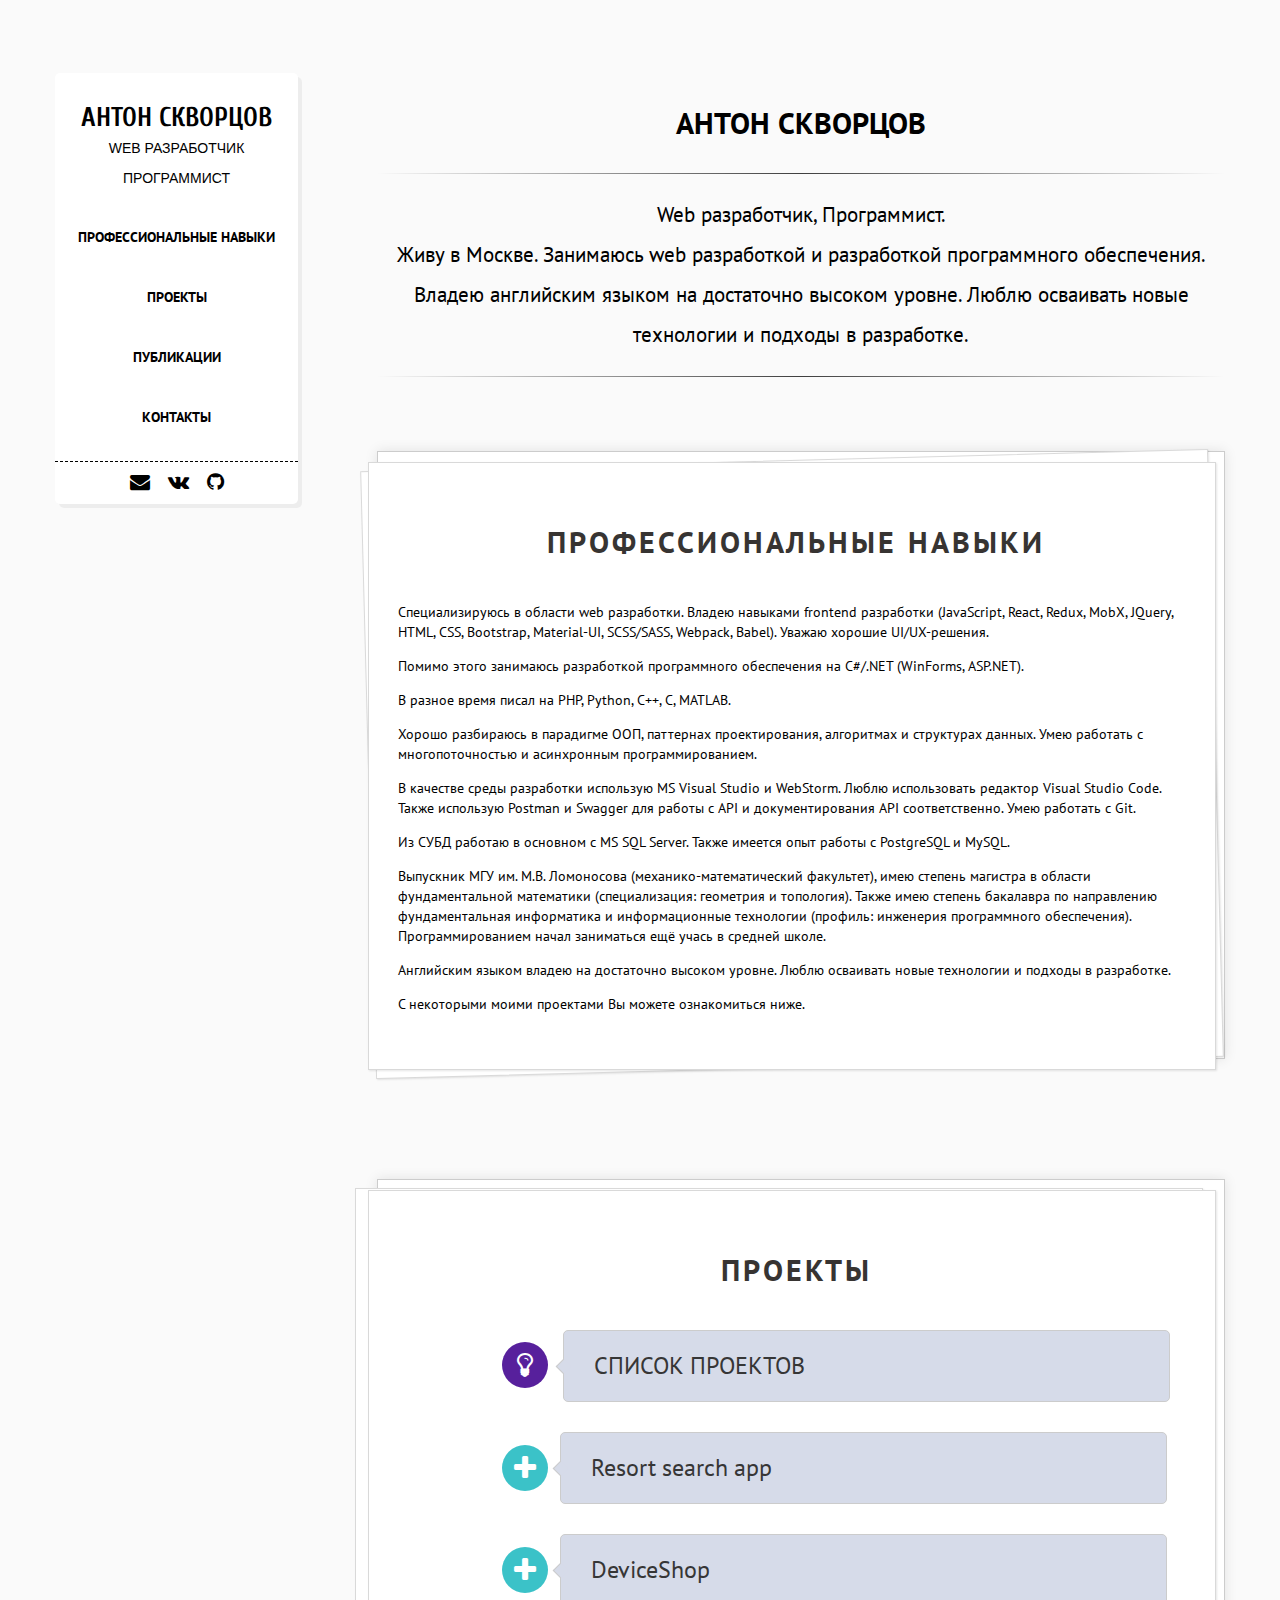
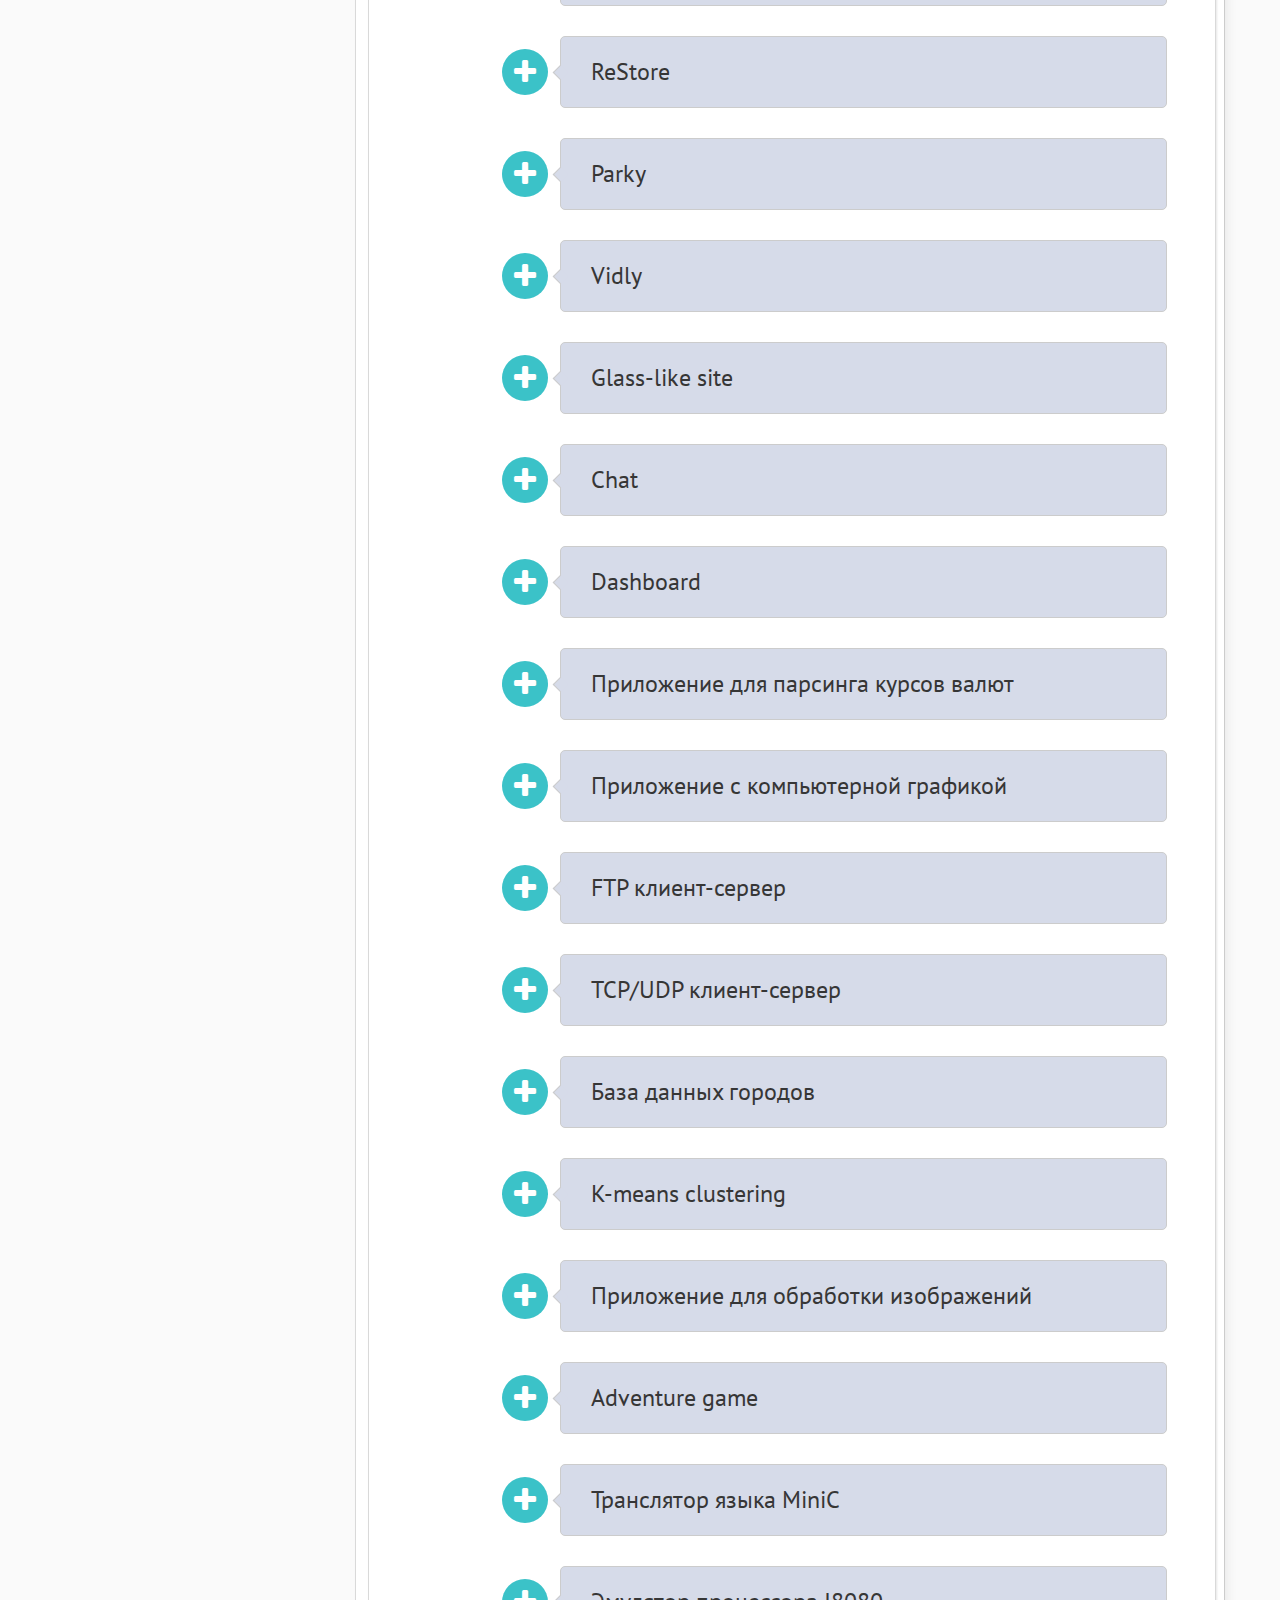
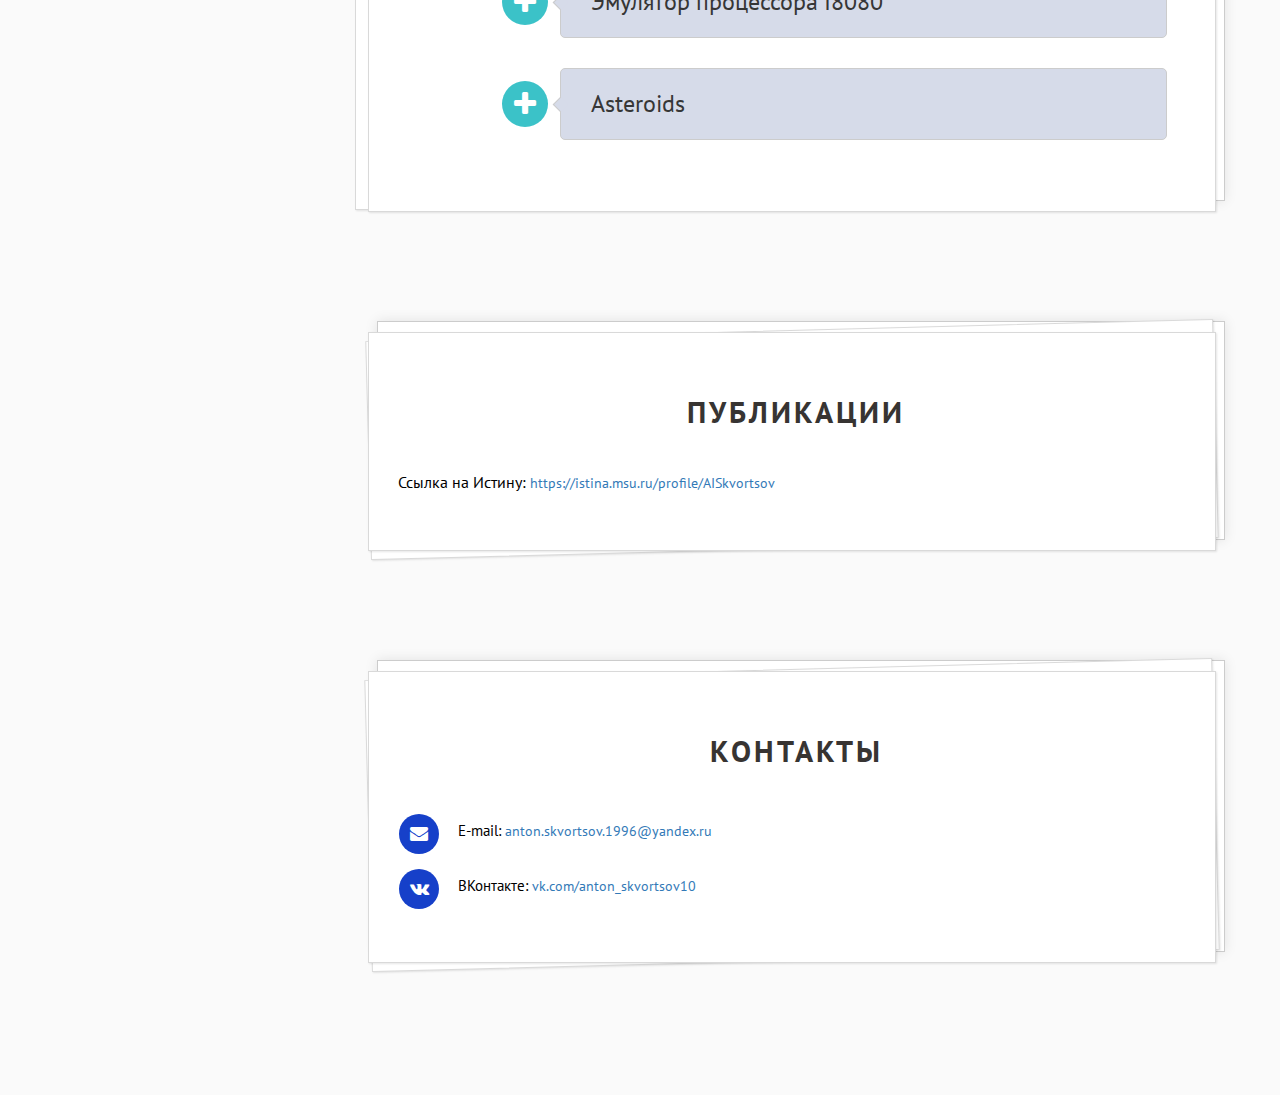
==== index.html @ c744ea73 "Upload changes" ====
<!DOCTYPE html>
<html>
<head>
    <meta charset="utf-8">
    <meta name="viewport" content="width=device-width, initial-scale=1.0">
	<meta http-equiv="X-UA-Compatible" content="ie=edge">
	<meta name="description" content="Страница разработчика">
	<meta name="keywords" content="Антон Скворцов, А.И. Скворцов, Скворцов Антон Игоревич, Frontend разработчик, Web разработчик, Anton Skvortsov, A. Skvortsov, Frontend Developer, Web Developer, Software Developer, Software Engineer">
    <title>Антон Скворцов - Страница разработчика</title>
	<link href='https://fonts.googleapis.com/css?family=Cuprum:700|PT+Sans:400,700&subset=latin,cyrillic' rel='stylesheet' type='text/css'>
	<link rel="stylesheet" href="https://maxcdn.bootstrapcdn.com/font-awesome/4.4.0/css/font-awesome.min.css">
	<link rel="stylesheet" href="css/normalize.min.css">
	<link rel="stylesheet" href="css/main.css">
</head>
<body>
    <div class="main-container">
		<div class="main wrapper clearfix">
			<aside>
				<div class="sidebar-header">
					<h2>Антон Скворцов <span>Web разработчик</span><span>Программист</span></h2>
				</div>
				<nav>
					<ul>
						<li><a href="#skills">Профессиональные навыки</a></li>
						<li><a href="#projects">Проекты</a></li>
						<li><a href="#publications">Публикации</a></li>
						<li><a href="#contact">Контакты</a></li>
					</ul>
				</nav>
				<div class="sidebar-soc">
					<ul>
						<li><a href="mailto:anton.skvortsov.1996@yandex.ru"><i class="fa fa-envelope"></i></a></li>
						<li><a href="https://vk.com/anton_skvortsov10" target="_blank"><i class="fa fa-vk"></i></a></li>
						<li><a href="https://github.com/antonskvortsov10" target="_blank"><i class="fa fa-github"></i></a></li>
					</ul>
				</div>
			</aside>
			<article>
				<header>
					<img src="img/ProfilePhoto.jpg" alt="" class="img-circle">
					<h1>Антон Скворцов</h1>
					<hr>
					<h3>Web разработчик, Программист.<br> Живу в Москве. Занимаюсь web разработкой и разработкой программного обеспечения. Владею английским языком на достаточно высоком уровне. Люблю осваивать новые технологии и подходы в разработке.</h3>
					<hr>
				</header>
				<section id="skills">
					<div class="papers">
						<div class="section-content">
							<h2>Профессиональные навыки</h2>
							<p>Специализируюсь в области web разработки. Владею навыками frontend разработки (JavaScript, React, Redux, MobX, JQuery, HTML, CSS, Bootstrap, Material-UI, SCSS/SASS, Webpack, Babel). Уважаю хорошие UI/UX-решения.</p>
							<p>Помимо этого занимаюсь разработкой программного обеспечения на C#/.NET (WinForms, ASP.NET).</p>
							<p>В разное время писал на PHP, Python, C++, C, MATLAB.</p>
							<p>Хорошо разбираюсь в парадигме ООП, паттернах проектирования, алгоритмах и структурах данных. Умею работать с многопоточностью и асинхронным программированием.</p>
							<p>В качестве среды разработки использую MS Visual Studio и WebStorm. Люблю использовать редактор Visual Studio Code. Также использую Postman и Swagger для работы с API и документирования API соответственно. Умею работать с Git.</p>
							<p>Из СУБД работаю в основном с MS SQL Server. Также имеется опыт работы с PostgreSQL и MySQL.</p>
							<p>Выпускник МГУ им. М.В. Ломоносова (механико-математический факультет), имею степень магистра в области фундаментальной математики (специализация: геометрия и топология). Также имею степень бакалавра по направлению фундаментальная информатика и информационные технологии (профиль: инженерия программного обеспечения). Программированием начал заниматься ещё учась в средней школе.</p>
							<p>Английским языком владею на достаточно высоком уровне. Люблю осваивать новые технологии и подходы в разработке.</p>
							<p>С некоторыми моими проектами Вы можете ознакомиться ниже.</p>
						</div>
					</div>
				</section>
				<section id="projects">
					<div class="papers">
						<div class="section-content">
							<h2>Проекты</h2>
							<!-- Исходный код проектов размещён на моём GitHub -->
							<div class="timeline">
								<div class="timeline-item">
									<div class="timeline-item-head"><i class="fa fa-lightbulb-o"></i></div>
									<div class="timeline-item-headtext">
										<div class="timeline-item-arrow"><i></i></div>
										<h3>Список проектов</h3>
									</div>
								</div>
								<div class="timeline-item">
                                    <div class="timeline-item-trigger"><i class="fa fa-plus"></i></div>
                                    <div class="timeline-item-content">
										<div class="timeline-item-arrow"><i></i></div>
										<h3>Resort search app</h3>
										<div class="timeline-item-content-spoiler" style="display: none;">
											<iframe width="560" height="315" src="https://www.youtube.com/embed/-ZrHqLKS-Rk" frameborder="0" allow="accelerometer; autoplay; clipboard-write; encrypted-media; gyroscope; picture-in-picture" allowfullscreen></iframe>
											<p><a href="https://github.com/antonskvortsov10/resort-search-app">Репозиторий с исходным кодом</a></p>
											<h3>Цель: разработка frontend-части веб-приложения (SPA) по поиску курортного жилья.</h3>
											<p>Используемые языки, фреймворки и технологии:</p>
                                            <ul class="fa-ul">
                                                <li><i class="fa-li fa fa-check"></i>JavaScript</li>
												<li><i class="fa-li fa fa-check"></i>React</li>
												<li><i class="fa-li fa fa-check"></i>Styled components</li>
											</ul>
										</div>
									</div>
								</div>
								<div class="timeline-item">
                                    <div class="timeline-item-trigger"><i class="fa fa-plus"></i></div>
                                    <div class="timeline-item-content">
										<div class="timeline-item-arrow"><i></i></div>
										<h3>DeviceShop</h3>
										<div class="timeline-item-content-spoiler" style="display: none;">
											<iframe width="560" height="315" src="https://www.youtube.com/embed/23FZogLEi4M" frameborder="0" allow="accelerometer; autoplay; clipboard-write; encrypted-media; gyroscope; picture-in-picture" allowfullscreen></iframe>
											<p><a href="https://github.com/antonskvortsov10/online-electronics-store">Репозиторий с исходным кодом</a></p>
											<h3>Цель: разработка интернет-магазина по продаже цифровой техники с использованием стека PERN.</h3>
											<p>Используемые языки, фреймворки и технологии:</p>
                                            <ul class="fa-ul">
                                                <li><i class="fa-li fa fa-check"></i>JavaScript</li>
												<li><i class="fa-li fa fa-check"></i>React</li>
												<li><i class="fa-li fa fa-check"></i>MobX</li>
												<li><i class="fa-li fa fa-check"></i>Node.js</li>
												<li><i class="fa-li fa fa-check"></i>Express</li>
												<li><i class="fa-li fa fa-check"></i>Sequelize</li>
												<li><i class="fa-li fa fa-check"></i>PostgreSQL</li>
											</ul>
										</div>
									</div>
								</div>
								<div class="timeline-item">
                                    <div class="timeline-item-trigger"><i class="fa fa-plus"></i></div>
                                    <div class="timeline-item-content">
										<div class="timeline-item-arrow"><i></i></div>
										<h3>ReStore</h3>
										<div class="timeline-item-content-spoiler" style="display: none;">
											<iframe width="560" height="315" src="https://www.youtube.com/embed/BMG94lw9SiM" frameborder="0" allow="accelerometer; autoplay; clipboard-write; encrypted-media; gyroscope; picture-in-picture" allowfullscreen></iframe>
											<p><a href="https://github.com/antonskvortsov10/re-store">Репозиторий с исходным кодом</a></p>
											<h3>Цель: разработка frontend-части веб-приложения (SPA), представляющего собой интернет-магазин электронной литературы по программированию.</h3>
											<p>Используемые языки, фреймворки и технологии:</p>
                                            <ul class="fa-ul">
                                                <li><i class="fa-li fa fa-check"></i>JavaScript</li>
												<li><i class="fa-li fa fa-check"></i>React</li>
												<li><i class="fa-li fa fa-check"></i>Redux</li>
											</ul>
										</div>
									</div>
								</div>
								<div class="timeline-item">
                                    <div class="timeline-item-trigger"><i class="fa fa-plus"></i></div>
                                    <div class="timeline-item-content">
										<div class="timeline-item-arrow"><i></i></div>
										<h3>Parky</h3>
										<div class="timeline-item-content-spoiler" style="display: none;">
											<iframe width="560" height="315" src="https://www.youtube.com/embed/Ycli8AjyoBI" frameborder="0" allow="accelerometer; autoplay; clipboard-write; encrypted-media; gyroscope; picture-in-picture" allowfullscreen></iframe>
											<iframe width="560" height="315" src="https://www.youtube.com/embed/Oz9eHzDtCHg" frameborder="0" allow="accelerometer; autoplay; clipboard-write; encrypted-media; gyroscope; picture-in-picture" allowfullscreen></iframe>
											<p><a href="https://github.com/antonskvortsov10/Parky">Репозиторий с исходным кодом</a></p>
											<h3>Цель: создание веб-приложения о национальных парках.</h3>
											<p>Используемые языки, фреймворки и технологии:</p>
                                            <ul class="fa-ul">
                                                <li><i class="fa-li fa fa-check"></i>C#</li>
												<li><i class="fa-li fa fa-check"></i>.NET Core</li>
												<li><i class="fa-li fa fa-check"></i>ASP.NET Core Web API</li>
												<li><i class="fa-li fa fa-check"></i>ASP.NET Core MVC</li>
												<li><i class="fa-li fa fa-check"></i>Entity framework Core</li>
												<li><i class="fa-li fa fa-check"></i>LINQ</li>
												<li><i class="fa-li fa fa-check"></i>MS SQL</li>
												<li><i class="fa-li fa fa-check"></i>JavaScript</li>
												<li><i class="fa-li fa fa-check"></i>JQuery</li>
												<li><i class="fa-li fa fa-check"></i>Ajax</li>
												<li><i class="fa-li fa fa-check"></i>Bootstrap</li>
												<li><i class="fa-li fa fa-check"></i>Postman</li>
												<li><i class="fa-li fa fa-check"></i>Swagger</li>
											</ul>
										</div>
									</div>
								</div>
								<div class="timeline-item">
                                    <div class="timeline-item-trigger"><i class="fa fa-plus"></i></div>
                                    <div class="timeline-item-content">
										<div class="timeline-item-arrow"><i></i></div>
										<h3>Vidly</h3>
										<div class="timeline-item-content-spoiler" style="display: none;">
											<p><a href="https://github.com/antonskvortsov10/Vidly">Репозиторий с исходным кодом</a></p>
											<h3>Цель: создание веб-приложения для использования в магазинах по продаже фильмов.</h3>
											<p>Используемые языки, фреймворки и технологии:</p>
                                            <ul class="fa-ul">
                                                <li><i class="fa-li fa fa-check"></i>C#</li>
												<li><i class="fa-li fa fa-check"></i>.NET Framework</li>
												<li><i class="fa-li fa fa-check"></i>ASP.NET MVC</li>
												<li><i class="fa-li fa fa-check"></i>ASP.NET Web API</li>
												<li><i class="fa-li fa fa-check"></i>Entity framework</li>
												<li><i class="fa-li fa fa-check"></i>LINQ</li>
												<li><i class="fa-li fa fa-check"></i>MS SQL</li>
												<li><i class="fa-li fa fa-check"></i>JavaScript</li>
												<li><i class="fa-li fa fa-check"></i>JQuery</li>
												<li><i class="fa-li fa fa-check"></i>Ajax</li>
												<li><i class="fa-li fa fa-check"></i>Bootstrap</li>
												<li><i class="fa-li fa fa-check"></i>Postman</li>
											</ul>
										</div>
									</div>
								</div>
								<div class="timeline-item">
                                    <div class="timeline-item-trigger"><i class="fa fa-plus"></i></div>
                                    <div class="timeline-item-content">
										<div class="timeline-item-arrow"><i></i></div>
										<h3>Glass-like site</h3>
										<div class="timeline-item-content-spoiler" style="display: none;">
											<p><a href="web/glass-like-site/index.html">Ссылка</a></p>
											<h3>Цель: разработка дизайна и вёрстка прототипа страницы веб-сайта.</h3>
											<p>Используемые языки, фреймворки и технологии:</p>
                                            <ul class="fa-ul">
                                                <li><i class="fa-li fa fa-check"></i>HTML</li>
                                                <li><i class="fa-li fa fa-check"></i>CSS</li>
											</ul>
										</div>
									</div>
								</div>
								<div class="timeline-item">
                                    <div class="timeline-item-trigger"><i class="fa fa-plus"></i></div>
                                    <div class="timeline-item-content">
										<div class="timeline-item-arrow"><i></i></div>
										<h3>Chat</h3>
										<div class="timeline-item-content-spoiler" style="display: none;">
											<p><a href="https://github.com/antonskvortsov10/Chat">Репозиторий с исходным кодом</a></p>
											<h3>Цель: создание многопользовательского чата.</h3>
											<p>Используемые языки, фреймворки и технологии</p>
                                            <ul class="fa-ul">
												<li><i class="fa-li fa fa-check"></i>C#</li>
                                                <li><i class="fa-li fa fa-check"></i>.NET Framework</li>
                                                <li><i class="fa-li fa fa-check"></i>WCF</li>
                                                <li><i class="fa-li fa fa-check"></i>WPF</li>
                                            </ul>
										</div>
									</div>
								</div>
								<div class="timeline-item">
                                    <div class="timeline-item-trigger"><i class="fa fa-plus"></i></div>
                                    <div class="timeline-item-content">
										<div class="timeline-item-arrow"><i></i></div>
										<h3>Dashboard</h3>
										<div class="timeline-item-content-spoiler" style="display: none;">
											<p><a href="https://github.com/antonskvortsov10/Dashboard">Репозиторий с исходным кодом</a></p>
											<h3>Цель: разработка дизайна и реализация панели управления.</h3>
											<p>Используемые языки, фреймворки и технологии</p>
                                            <ul class="fa-ul">
												<li><i class="fa-li fa fa-check"></i>C#</li>
                                                <li><i class="fa-li fa fa-check"></i>.NET Framework</li>
                                                <li><i class="fa-li fa fa-check"></i>WinForms</li>
                                            </ul>
										</div>
									</div>
								</div>
								<div class="timeline-item">
                                    <div class="timeline-item-trigger"><i class="fa fa-plus"></i></div>
                                    <div class="timeline-item-content">
										<div class="timeline-item-arrow"><i></i></div>
										<h3>Приложение для парсинга курсов валют</h3>
										<div class="timeline-item-content-spoiler" style="display: none;">
											<p><a href="https://github.com/antonskvortsov10/CurrencyParser">Репозиторий с исходным кодом</a></p>
											<h3>Цель: создание кроссплатформенного приложения для парсинга курсов валют (по курсу ЦБ).</h3>
											<p>Используемые языки, фреймворки и технологии</p>
                                            <ul class="fa-ul">
                                                <li><i class="fa-li fa fa-check"></i>Java</li>
                                            </ul>
										</div>
									</div>
								</div>
								<div class="timeline-item">
                                    <div class="timeline-item-trigger"><i class="fa fa-plus"></i></div>
                                    <div class="timeline-item-content">
										<div class="timeline-item-arrow"><i></i></div>
										<h3>Приложение с компьютерной графикой</h3>
										<div class="timeline-item-content-spoiler" style="display: none;">
											<p><a href="https://github.com/antonskvortsov10/Graphics-app">Репозиторий с исходным кодом</a></p>
											<h3>Цель: создание приложения, реализующего поставленную задачу по компьютерной графике.</h3>
											<p>Используемые языки, фреймворки и технологии</p>
                                            <ul class="fa-ul">
												<li><i class="fa-li fa fa-check"></i>C#</li>
                                                <li><i class="fa-li fa fa-check"></i>.NET Framework</li>
                                                <li><i class="fa-li fa fa-check"></i>WinForms</li>
                                            </ul>
										</div>
									</div>
								</div>
								<div class="timeline-item">
                                    <div class="timeline-item-trigger"><i class="fa fa-plus"></i></div>
                                    <div class="timeline-item-content">
										<div class="timeline-item-arrow"><i></i></div>
										<h3>FTP клиент-сервер</h3>
										<div class="timeline-item-content-spoiler" style="display: none;">
											<p><a href="https://github.com/antonskvortsov10/FTP-Client-Server">Репозиторий с исходным кодом</a></p>
											<h3>Цель: создание FTP клиента и сервера.</h3>
											<p>Используемые языки, фреймворки и технологии</p>
                                            <ul class="fa-ul">
                                                <li><i class="fa-li fa fa-check"></i>Python</li>
                                            </ul>
										</div>
									</div>
								</div>
								<div class="timeline-item">
                                    <div class="timeline-item-trigger"><i class="fa fa-plus"></i></div>
                                    <div class="timeline-item-content">
										<div class="timeline-item-arrow"><i></i></div>
										<h3>TCP/UDP клиент-сервер</h3>
										<div class="timeline-item-content-spoiler" style="display: none;">
											<p><a href="https://github.com/antonskvortsov10/Client-and-Server">Репозиторий с исходным кодом</a></p>
											<h3>Цель: создание сокетных клиентов и серверов (с использованием TCP и UDP).</h3>
											<p>Используемые языки, фреймворки и технологии</p>
                                            <ul class="fa-ul">
                                                <li><i class="fa-li fa fa-check"></i>C#</li>
                                                <li><i class="fa-li fa fa-check"></i>.NET Framework</li>
                                            </ul>
										</div>
									</div>
								</div>
								<div class="timeline-item">
                                    <div class="timeline-item-trigger"><i class="fa fa-plus"></i></div>
                                    <div class="timeline-item-content">
										<div class="timeline-item-arrow"><i></i></div>
										<h3>База данных городов</h3>
										<div class="timeline-item-content-spoiler" style="display: none;">
											<p><a href="https://github.com/antonskvortsov10/City-Database">Репозиторий с исходным кодом</a></p>
											<h3>Цель: проектирование базы данных городов и создание консольного интерфейса для взаимодействия с ней.</h3>
											<p>Используемые языки, фреймворки и технологии</p>
                                            <ul class="fa-ul">
                                                <li><i class="fa-li fa fa-check"></i>PostgreSQL</li>
												<li><i class="fa-li fa fa-check"></i>ECPG</li>
												<li><i class="fa-li fa fa-check"></i>C</li>
                                                <li><i class="fa-li fa fa-check"></i>C++</li>
                                            </ul>
										</div>
									</div>
								</div>
								<div class="timeline-item">
                                    <div class="timeline-item-trigger"><i class="fa fa-plus"></i></div>
                                    <div class="timeline-item-content">
										<div class="timeline-item-arrow"><i></i></div>
										<h3>K-means clustering</h3>
										<div class="timeline-item-content-spoiler" style="display: none;">
											<p><a href="https://github.com/antonskvortsov10/K-means">Репозиторий с исходным кодом</a></p>
											<h3>Цель: разработка десктопного приложения с реализацией метода кластеризации k-means для обработки изображений.</h3>
											<p>Используемые языки, фреймворки и технологии</p>
                                            <ul class="fa-ul">
                                                <li><i class="fa-li fa fa-check"></i>C#</li>
                                                <li><i class="fa-li fa fa-check"></i>.NET Framework</li>
                                                <li><i class="fa-li fa fa-check"></i>WinForms</li>
                                            </ul>
										</div>
									</div>
								</div>
								<div class="timeline-item">
                                    <div class="timeline-item-trigger"><i class="fa fa-plus"></i></div>
                                    <div class="timeline-item-content">
										<div class="timeline-item-arrow"><i></i></div>
										<h3>Приложение для обработки изображений</h3>
										<div class="timeline-item-content-spoiler" style="display: none;">
											<p><a href="https://github.com/antonskvortsov10/Image-processing">Репозиторий с исходным кодом</a></p>
											<h3>Цель: разработка десктопного приложения для обработки изображений.</h3>
											<p>Используемые языки, фреймворки и технологии</p>
                                            <ul class="fa-ul">
                                                <li><i class="fa-li fa fa-check"></i>C#</li>
                                                <li><i class="fa-li fa fa-check"></i>.NET Framework</li>
                                                <li><i class="fa-li fa fa-check"></i>WinForms</li>
                                            </ul>
										</div>
									</div>
								</div>
								<div class="timeline-item">
                                    <div class="timeline-item-trigger"><i class="fa fa-plus"></i></div>
                                    <div class="timeline-item-content">
										<div class="timeline-item-arrow"><i></i></div>
										<h3>Adventure game</h3>
										<div class="timeline-item-content-spoiler" style="display: none;">
											<p><a href="https://github.com/antonskvortsov10/Adventure-game">Репозиторий с исходным кодом</a></p>
											<h3>Цель: разработка игры в жанре adventure с помощью фреймворка Qt.</h3>
											<p>Используемые языки, фреймворки и технологии</p>
                                            <ul class="fa-ul">
												<li><i class="fa-li fa fa-check"></i>C++</li>
												<li><i class="fa-li fa fa-check"></i>Qt</li>
                                            </ul>
										</div>
									</div>
								</div>
								<div class="timeline-item">
                                    <div class="timeline-item-trigger"><i class="fa fa-plus"></i></div>
                                    <div class="timeline-item-content">
										<div class="timeline-item-arrow"><i></i></div>
										<h3>Транслятор языка MiniC</h3>
										<div class="timeline-item-content-spoiler" style="display: none;">
											<p><a href="https://github.com/antonskvortsov10/MiniC-translator">Репозиторий с исходным кодом</a></p>
											<h3>Цель: разработка транслятора ЯП MiniC.</h3>
											<p>Используемые языки и библиотеки:</p>
                                            <ul class="fa-ul">
												<li><i class="fa-li fa fa-check"></i>C++</li>
												<li><i class="fa-li fa fa-check"></i>STL</li>
                                            </ul>
										</div>
									</div>
								</div>
								<div class="timeline-item">
                                    <div class="timeline-item-trigger"><i class="fa fa-plus"></i></div>
                                    <div class="timeline-item-content">
										<div class="timeline-item-arrow"><i></i></div>
										<h3>Эмулятор процессора I8080</h3>
										<div class="timeline-item-content-spoiler" style="display: none;">
											<p><a href="https://github.com/antonskvortsov10/Intel-8080-Emulator">Репозиторий с исходным кодом</a></p>
											<h3>Цель: разработка эмулятора процессора Intel 8080.</h3>
											<p>Используемые языки и библиотеки:</p>
                                            <ul class="fa-ul">
                                                <li><i class="fa-li fa fa-check"></i>Python</li>
                                            </ul>
										</div>
									</div>
								</div>
								<div class="timeline-item">
                                    <div class="timeline-item-trigger"><i class="fa fa-plus"></i></div>
                                    <div class="timeline-item-content">
										<div class="timeline-item-arrow"><i></i></div>
										<h3>Asteroids</h3>
										<div class="timeline-item-content-spoiler" style="display: none;">
											<iframe width="560" height="315" src="https://www.youtube.com/embed/jeqE2kTEpD4" frameborder="0" allow="accelerometer; autoplay; clipboard-write; encrypted-media; gyroscope; picture-in-picture" allowfullscreen></iframe>
											<p><a href="https://github.com/antonskvortsov10/Asteroids">Репозиторий с исходным кодом</a></p>
											<h3>Цель: написать аналог игры Asteroids.</h3>
											<p>Используемые языки и библиотеки:</p>
                                            <ul class="fa-ul">
                                                <li><i class="fa-li fa fa-check"></i>Python</li>
                                            </ul>
										</div>
									</div>
								</div>
							</div>
						</div>
					</div>
				</section>
				<section id="publications">
					<div class="papers">
						<div class="section-content">
							<h2>Публикации</h2>
							<p>Ссылка на Истину: <a href="https://istina.msu.ru/profile/AISkvortsov" target="_blank">https://istina.msu.ru/profile/AISkvortsov</a></p>
						</div>
					</div>
				</section>
				<section id="contact">
					<div class="papers">
						<div class="section-content">
							<h2>Контакты</h2>
							<div class="contact-list">
								<ul class="fa-ul contact-list-first-col">
									<li><i class="fa-li fa fa-envelope"></i>
										<p>E-mail: <a href="mailto:anton.skvortsov.1996@yandex.ru">anton.skvortsov.1996@yandex.ru</a></p>
									</li>
									<li><i class="fa-li fa fa-vk"></i>
										<p>ВКонтакте: <a href="https://vk.com/anton_skvortsov10" target="_blank">vk.com/anton_skvortsov10</a></p>
									</li>
								</ul>
							</div>
						</div>
					</div>
				</section>
			</article>
		</div>
	</div>
	<a class="scroll-top" href="#"><i class="fa fa-chevron-up"></i></a>
	<script src="https://ajax.googleapis.com/ajax/libs/jquery/1.11.3/jquery.min.js"></script>
	<script> //fallback на случай недоступности google cdn
		window.jQuery || document.write('<script src="js/vendor/jquery-1.11.3.min.js"><\/script>')
	</script>
	<script src="js/main.js"></script>
</body>
</html>
---- css/main.css ----
html {
    color: #222;
    font-size: 1em;
    line-height: 1.4;
}

::-moz-selection {
    background: #b3d4fc;
    text-shadow: none;
}

::selection {
    background: #b3d4fc;
    text-shadow: none;
}

hr {
    display: block;
    height: 1px;
    border: 0;
    border-top: 1px solid #ccc;
    margin: 1em 0;
    padding: 0;
}

audio, canvas, iframe, img, svg, video {
    vertical-align: middle;
}

fieldset {
    border: 0;
    margin: 0;
    padding: 0;
}

textarea {
    resize: vertical;
}

.browserupgrade {
    margin: 0.2em 0;
    background: #ccc;
    color: #000;
    padding: 0.2em 0;
}

/* Helper classes */

.clearfix:after {
    visibility: hidden;
    display: block;
    content: "";
    clear: both;
    height: 0;
}



/*body & wrapper*/

body {
    font-family: 'PT Sans', Arial, sans-serif;
    font-size: 14px;
    line-height: 20px;
    background: #FAFAFA url("../img/diagmonds.png") repeat scroll 0 0;
	color: #000000;
}

.wrapper {
    width: 1170px;
    margin: 0 auto;
    padding: 15px 0;
}


/* Sidebar common*/

aside {
    margin-top: 50px;
    width: 243px;
    float: left;
    background: #ffffff none repeat scroll 0 0;
    border-radius: 5px;
    box-shadow: 4px 4px rgba(0, 0, 0, 0.05);
	color: #000000;
    height: auto;
    text-align: center;
}

/*Sidebar head*/

.sidebar-header {
    text-align: center;
    text-transform: uppercase;
}

.sidebar-header h2 span {
    display: block;
    font-family: arial;
    font-size: 14px;
    font-weight: normal;
    text-transform: uppercase;
}

.sidebar-header h2 {
    font-family: 'Cuprum', sans-serif;
    font-size: 27px;
    font-weight: bold;
    line-height: 30px;
    margin: 30px 0 0 0;
}


/*Navigation menu*/

nav ul {
    display: block;
    position: relative;
    padding: 0;
}

nav ul li {
    list-style-image: none;
    list-style-position: outside;
    list-style-type: none;
}

nav ul li a {
    padding: 20px;
    display: block;
    position: relative;
	color: #000000;
    font-size: 14px;
    font-weight: bold;
    text-decoration: none;
    text-transform: uppercase;
    
}

nav ul li a:hover{
    background-color: #213352;
    text-decoration: none;
	color: #6e43b0;
}


/*Sidebar social links*/

.sidebar-soc ul {
    border-top: 1px dashed;
    list-style: outside none none;
    margin: 0;
    padding: 10px;
}

.sidebar-soc ul li {
    display: inline;
    font-size: 16px;
    margin: 0 7px;
}

.sidebar-soc ul li > a {
	color: #000000;
    cursor: pointer;
    text-decoration: none;
    font-size: 20px;
}

.sidebar-soc ul li > a:hover {
	color: #6e43b0;
}



/*Header content block*/

article {
    width: 848px;
    float: right;
}

section {
    padding-bottom: 60px;
    padding-top: 60px;
}

section:last-child {
    padding-bottom: 120px;
}

header {
    padding-top: 50px;
    text-align: center;
}

.img-circle {
    border-radius: 7%;
}

header img {
    display: block;
    margin: 0 auto;
    width: 200px;
}

header h1 {
    font-weight: bold;
    line-height: 60px;
    text-transform: uppercase;
    font-size: 30px;
}

header hr {
    border: 0;
    height: 1px;
    background-image: -webkit-linear-gradient(left, rgba(0, 0, 0, 0), rgba(0, 0, 0, 0.75), rgba(0, 0, 0, 0));
    background-image: -moz-linear-gradient(left, rgba(0, 0, 0, 0), rgba(0, 0, 0, 0.75), rgba(0, 0, 0, 0));
    background-image: -ms-linear-gradient(left, rgba(0, 0, 0, 0), rgba(0, 0, 0, 0.75), rgba(0, 0, 0, 0));
    background-image: -o-linear-gradient(left, rgba(0, 0, 0, 0), rgba(0, 0, 0, 0.75), rgba(0, 0, 0, 0));
    background-image: linear-gradient(left, rgba(0, 0, 0, 0), rgba(0, 0, 0, 0.75), rgba(0, 0, 0, 0));
}

header h3 {
    font-size: 21px;
    line-height: 40px;
    font-weight: normal;

}


/*Border in stack of paper's style*/

.papers:before {
    background: #fff;
    border: 1px solid rgba(0, 0, 0, 0.15);
    box-shadow: 1px 1px 2px rgba(0, 0, 0, 0.1);
    content: "";
    height: 100%;
    left: -10px;
    position: absolute;
    top: 10px;
    transform: rotate(0deg);
    width: 100%;
    z-index: -1;
}

.papers {
    background: #fff;
    border: 1px solid #cccccc;
    box-shadow: 0 0 12px rgba(0, 0, 0, 0.1);
    position: relative;
    z-index: 10;
}

.papers:after {
    background: #fff;
    border: 1px solid rgba(0, 0, 0, 0.15);
    box-shadow: 1px 1px 2px rgba(0, 0, 0, 0.1);
    content: "";
    height: 100%;
    left: -10px;
    position: absolute;
    top: 8px;
    transform: rotate(358.5deg);
    width: 100%;
    z-index: -2;
}

#projects .papers:after {
    transform: rotate(0deg);
    top: 8px;
    left: -23px;
}

#publications {
    font-size: 16px;
}


/*Content styles*/

.section-content {
    padding: 30px 30px 30px 20px;
	color: #000000;
}

.papers h2 {
    color: #373432;
    font-weight: 700;
    letter-spacing: 0.1em;
    margin: 50px auto;
    text-align: center;
    text-transform: uppercase;
    font-size: 30px;
}

a {
    font-size: 14px;
    color: #337ab7;
    text-decoration: none;
}

a:hover {
    color: #23527c;
    text-decoration: underline;
}


/*Projects-timeline style*/

.timeline {
    background: rgba(0, 0, 0, 0) url("../img/line.png") repeat-y scroll 126px 0;
}

.timeline-item {
    margin-bottom: 30px;
    overflow: hidden;
    position: relative;
}

.timeline-item-trigger {
    margin: 13px 12px 0 104px;
    background: #3bc2c8;
    border-radius: 136px;
    color: #ffffff;
    cursor: pointer;
    float: left;
    font-size: 28px;
    height: 46px;
    line-height: 46px;
    text-align: center;
    width: 46px;
}

.timeline-item-head {
    margin: 12px 15px 5px 104px;
	background: #57209c;
    border-radius: 136px;
    color: #ffffff;
    float: left;
    font-size: 28px;
    height: 46px;
    line-height: 46px;
    text-align: center;
    width: 46px;
}

.timeline-item-content,
.timeline-item-headtext {
    padding: 10px 30px;
	background-color: #d6dbe9;
    border: 1px solid #cccccc;
    border-radius: 5px;
    float: left;
    position: relative;
    width: 545px;
}

.timeline-item-content > h3 {
    margin: 10px 0 10px;
    color: #363636;
    cursor: pointer;
    font-weight: normal;
    line-height: 30px;
    font-size: 24px;
}

.timeline-item-arrow {
    display: block;
    position: relative;
}

.timeline-item-arrow i {
	background-color: #d6dbe9;
    border-left: 1px solid #cccccc;
    border-top: 1px solid #cccccc;
    height: 10px;
    width: 10px;
    top: 20px;
    left: -36px;
    position: absolute;
    display: block;
    transform: rotate(-45deg);
    z-index: 10;
}

.timeline-item-headtext h3 {
    margin: 15px 0;
    color: #363636;
    font-weight: normal;
    text-transform: uppercase;
    font-size: 24px;
}

.timeline-item-content-spoiler h3 {
    margin-bottom: 10px;
    font-size: 18px;
    font-weight: 500;
    line-height: 1.1;
}


/*Contact styles*/

#contact > .papers > .section-content > p {
    margin: 14px 83px 14px 93px;
    font-size: 15px;
    line-height: 22px;
}

.contact-list {
    text-align: center;
}

.contact-list-first-col,
.contact-list-second-col {
    text-align: left;
    margin-left: 40px;
}

.contact-list-first-col p,
.contact-list-second-col p {
    line-height: 40px;
    margin: 15px 60px 15px 20px;
    font-size: 15px;
}

.contact-list-first-col > li > i,
.contact-list-second-col > li > i {
    height: 40px;
    width: 40px;
    font-size: 18px;
    line-height: 40px;
    border-radius: 25px;
    text-align: center;
    background-color: #1640c9;
    color: #ffffff;
}

.hhicon-contacts{
    font-size: 15px;
    font-weight: 700;
    font-style: normal;
    text-indent: 1px;
}



/*Scroll to top block's style*/

.scroll-top {
    bottom: 0;
    right: 10px;
    position: fixed;
    height: 30px;
    width: 30px;
    background-color: #070707;
    color:white;
    line-height: 30px;
    text-align: center;
    display: none;
    z-index: 9999;
    -webkit-transition: height 0.5s ease-in 0s;
    -moz-transition: height 0.5s ease-in 0s;
    -o-transition: height 0.5s ease-in 0s;
    transition: height 0.5s ease-in 0s;
}

.scroll-top:hover{
    color:white;
    height: 50px;
    -webkit-transition: height 0.5s ease-in 0s;
    -moz-transition: height 0.5s ease-in 0s;
    -o-transition: height 0.5s ease-in 0s;
    transition: height 0.5s ease-in 0s;
}
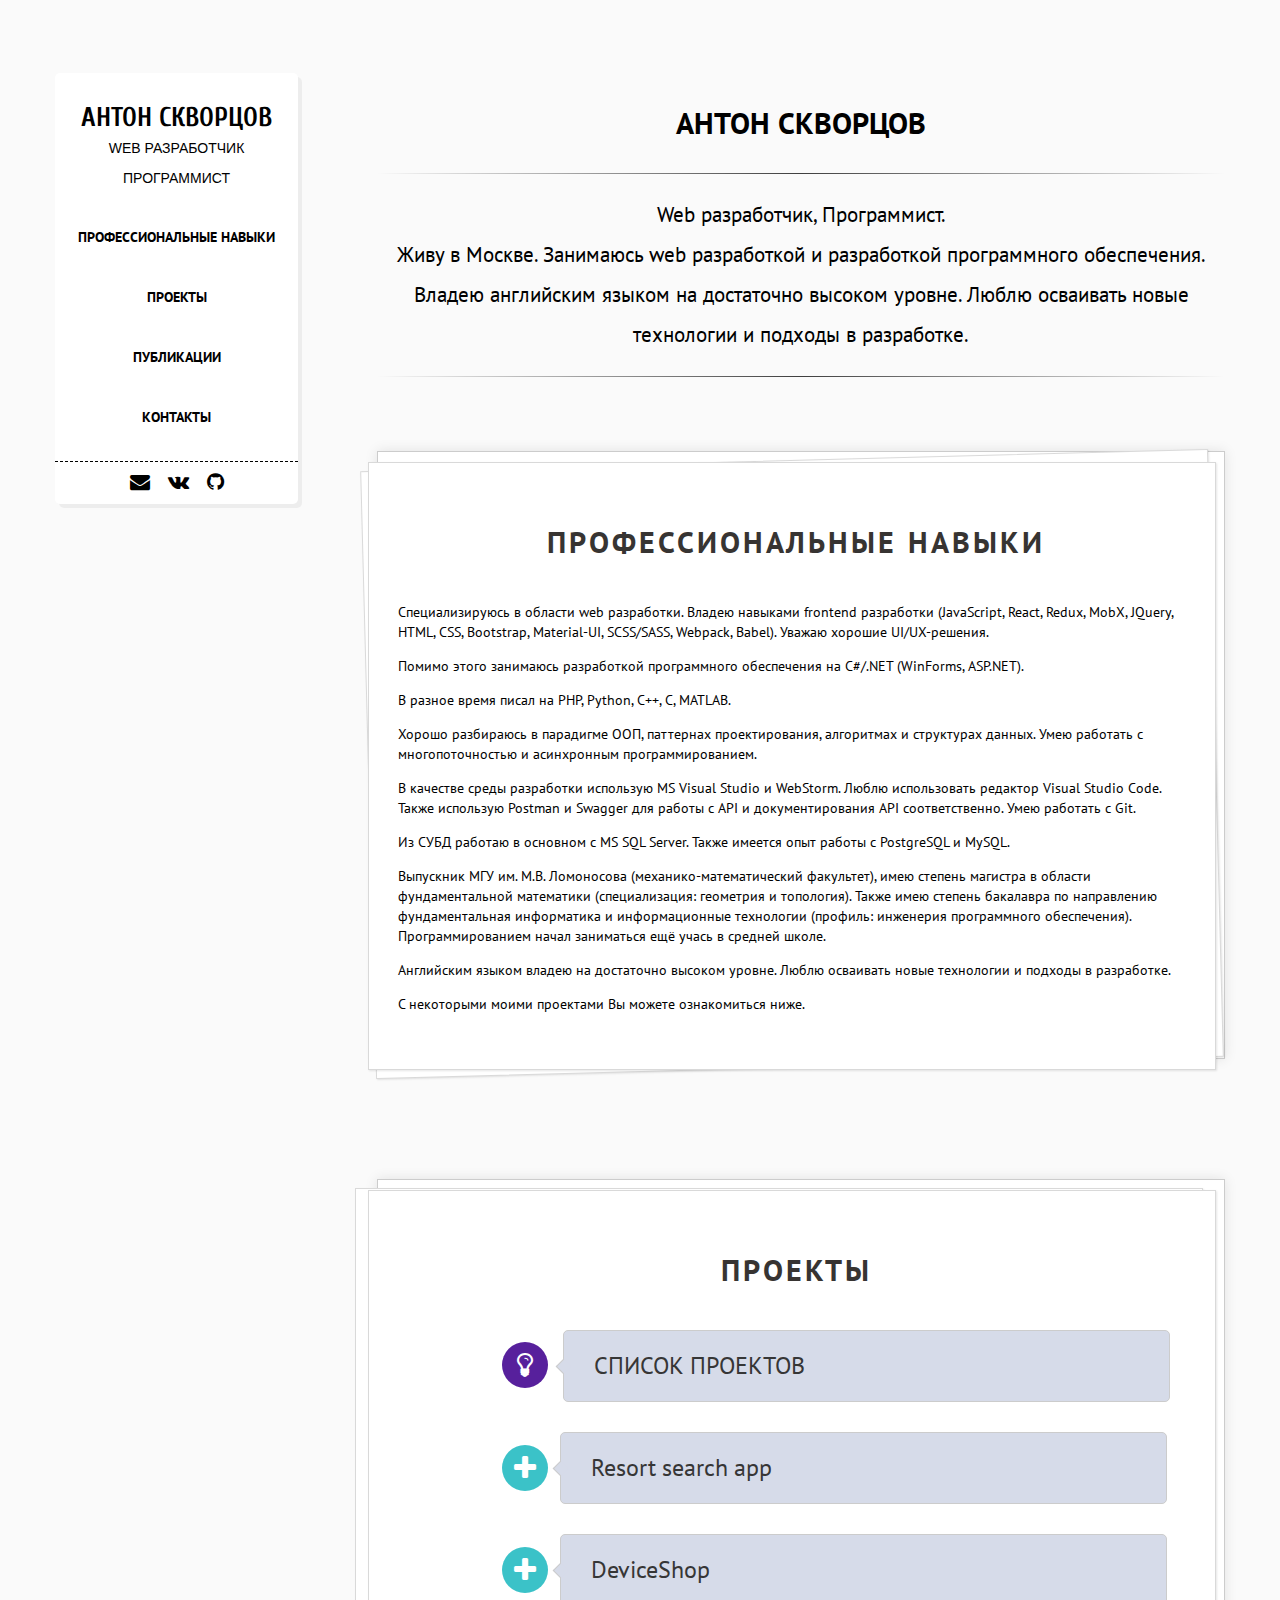
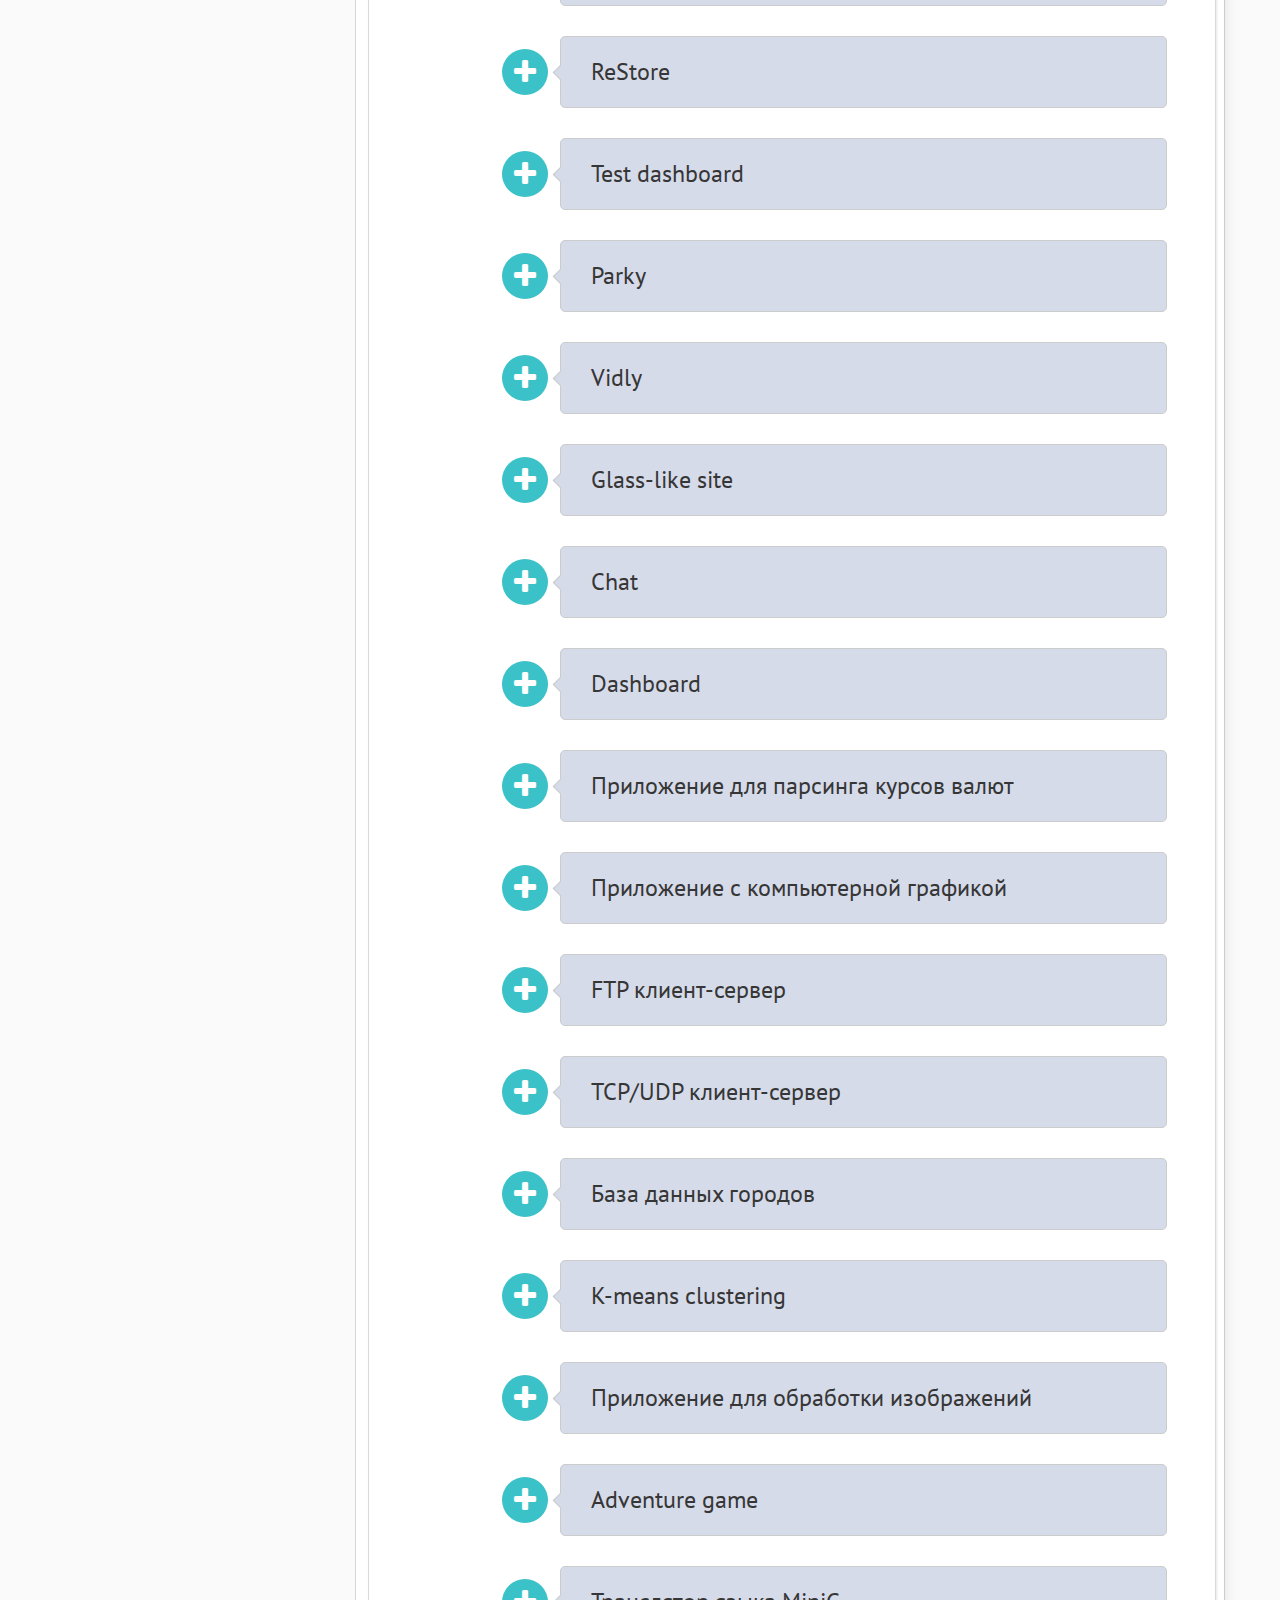
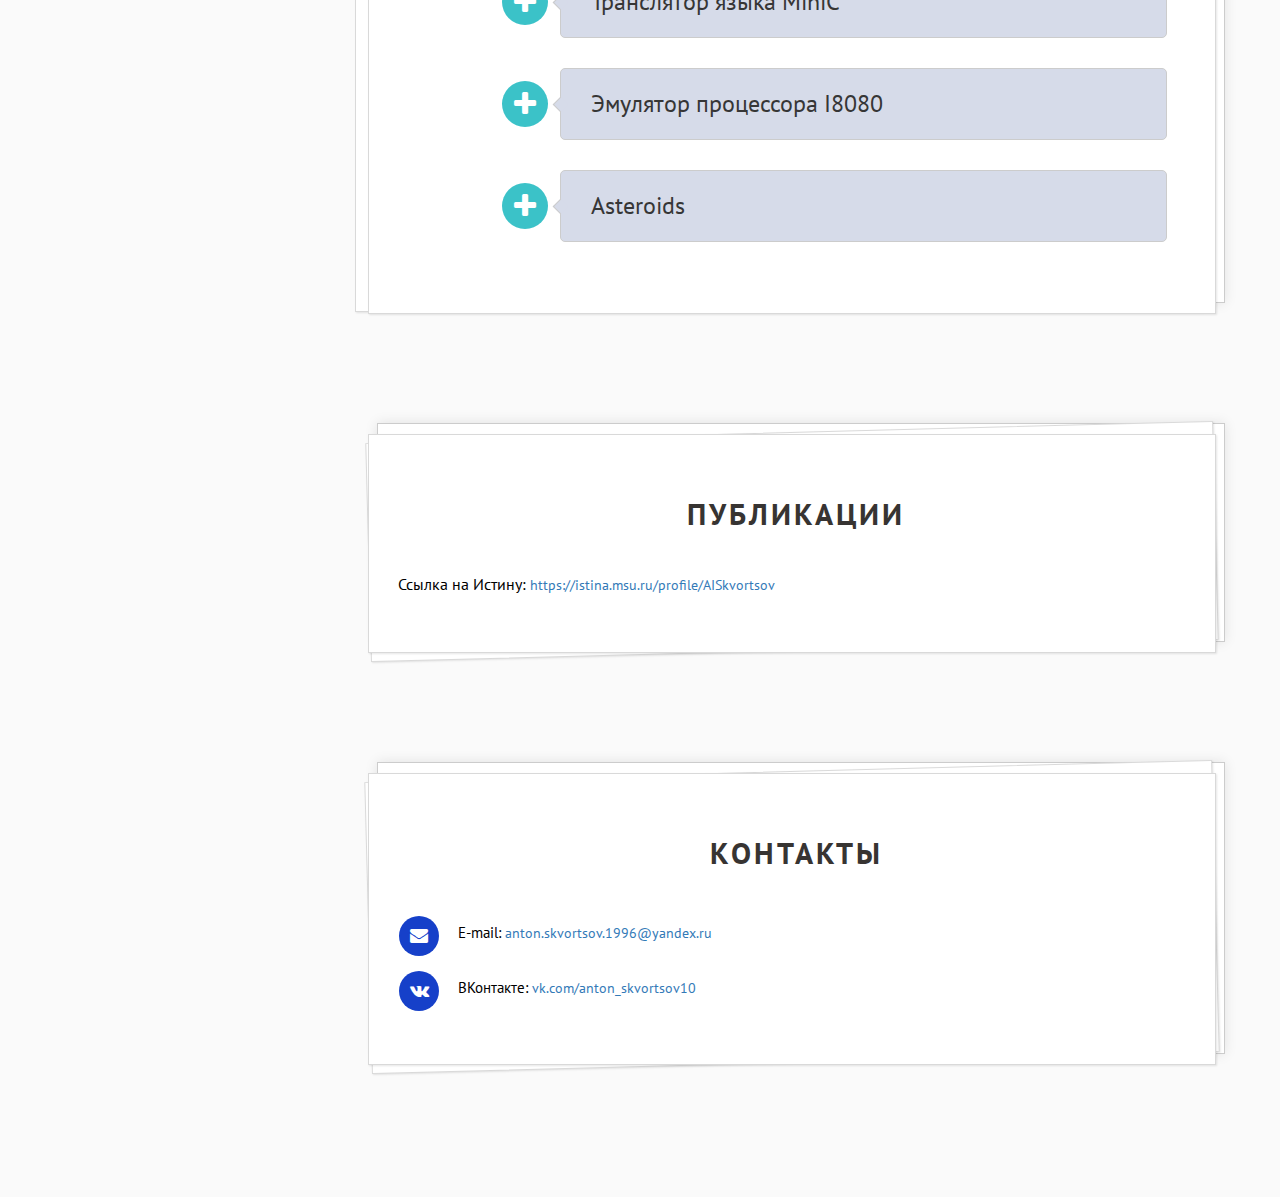
==== commit 3486360c: "Upload changes" ====
--- a/index.html
+++ b/index.html
@@ -134,6 +134,23 @@
                                     <div class="timeline-item-trigger"><i class="fa fa-plus"></i></div>
                                     <div class="timeline-item-content">
 										<div class="timeline-item-arrow"><i></i></div>
+										<h3>Test dashboard</h3>
+										<div class="timeline-item-content-spoiler" style="display: none;">
+											<p><a href="https://github.com/antonskvortsov10/test-dashboard">Репозиторий с исходным кодом</a></p>
+											<h3>Цель: создание панели управления для работы с результатами A/B-тестирования.</h3>
+											<p>Используемые языки, фреймворки и технологии</p>
+                                            <ul class="fa-ul">
+												<li><i class="fa-li fa fa-check"></i>React</li>
+												<li><i class="fa-li fa fa-check"></i>TypeScript</li>
+												<li><i class="fa-li fa fa-check"></i>Figma</li>
+                                            </ul>
+										</div>
+									</div>
+								</div>
+								<div class="timeline-item">
+                                    <div class="timeline-item-trigger"><i class="fa fa-plus"></i></div>
+                                    <div class="timeline-item-content">
+										<div class="timeline-item-arrow"><i></i></div>
 										<h3>Parky</h3>
 										<div class="timeline-item-content-spoiler" style="display: none;">
 											<iframe width="560" height="315" src="https://www.youtube.com/embed/Ycli8AjyoBI" frameborder="0" allow="accelerometer; autoplay; clipboard-write; encrypted-media; gyroscope; picture-in-picture" allowfullscreen></iframe>
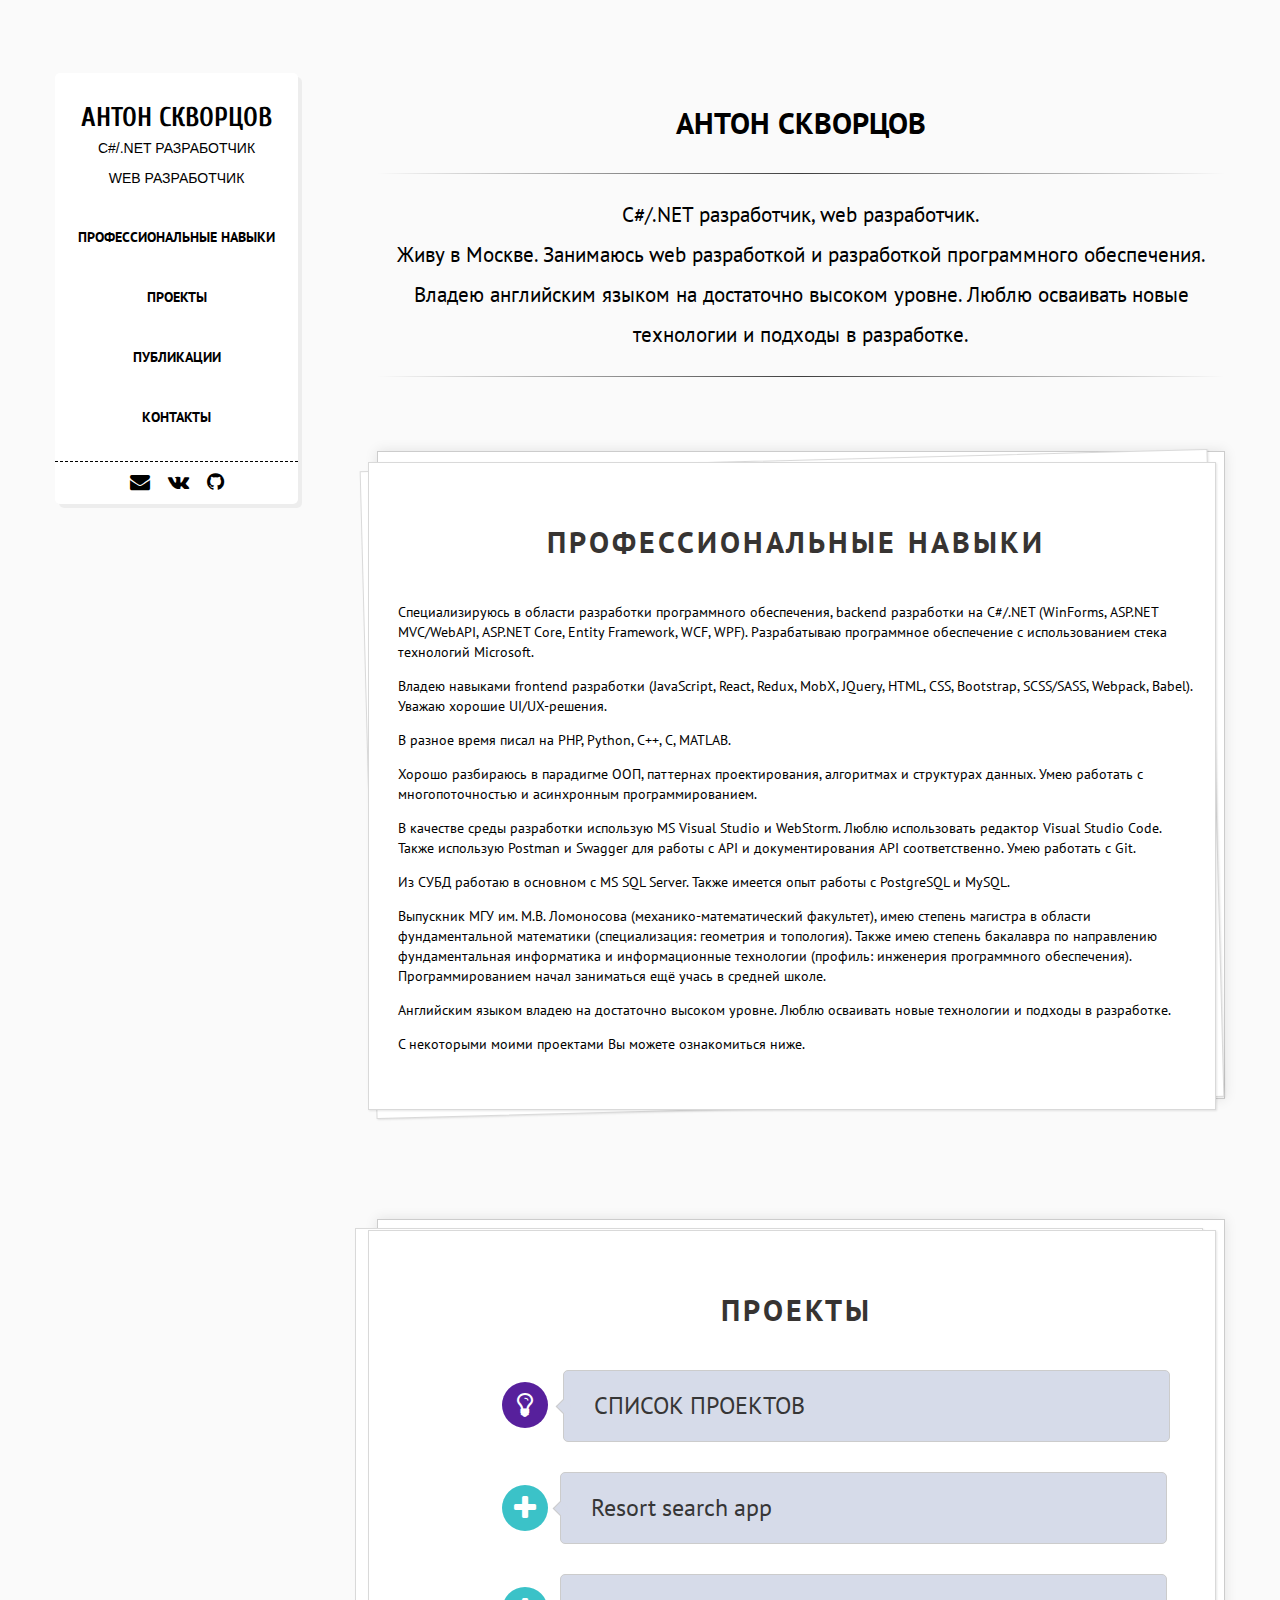
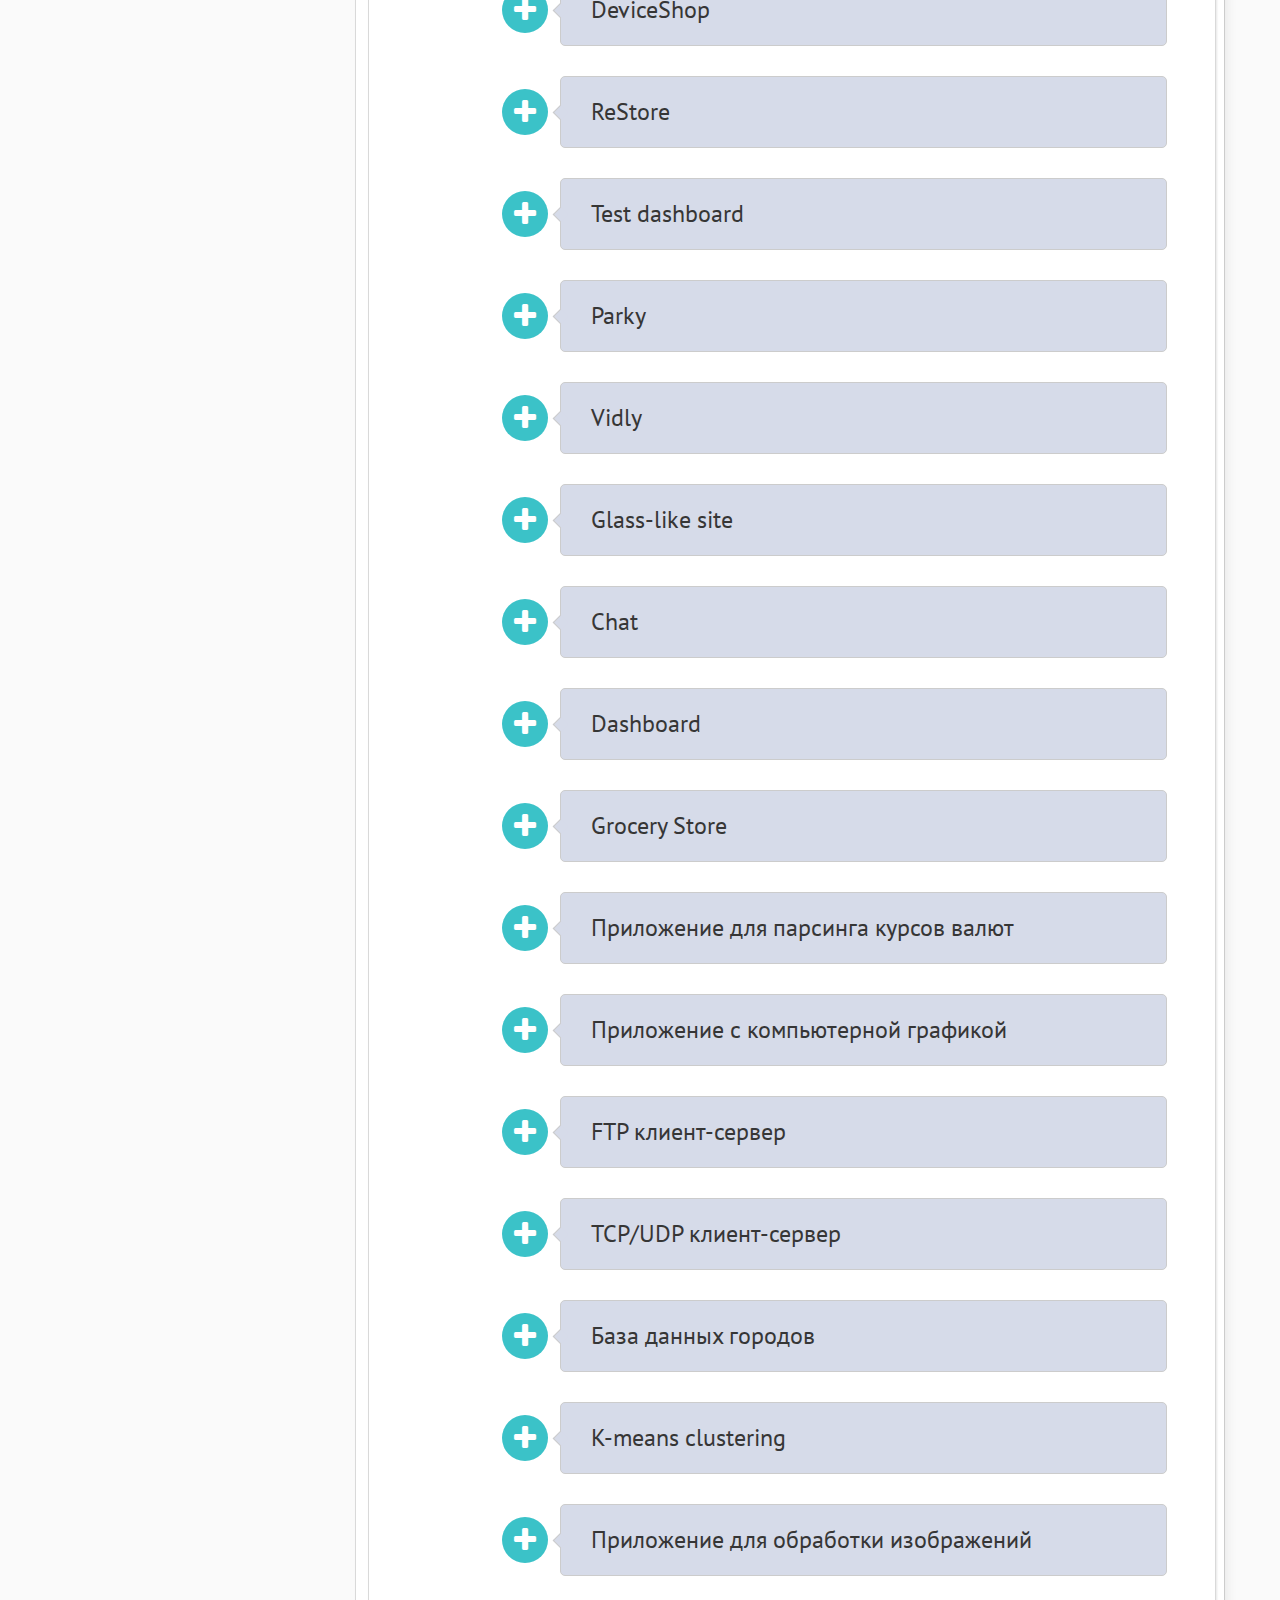
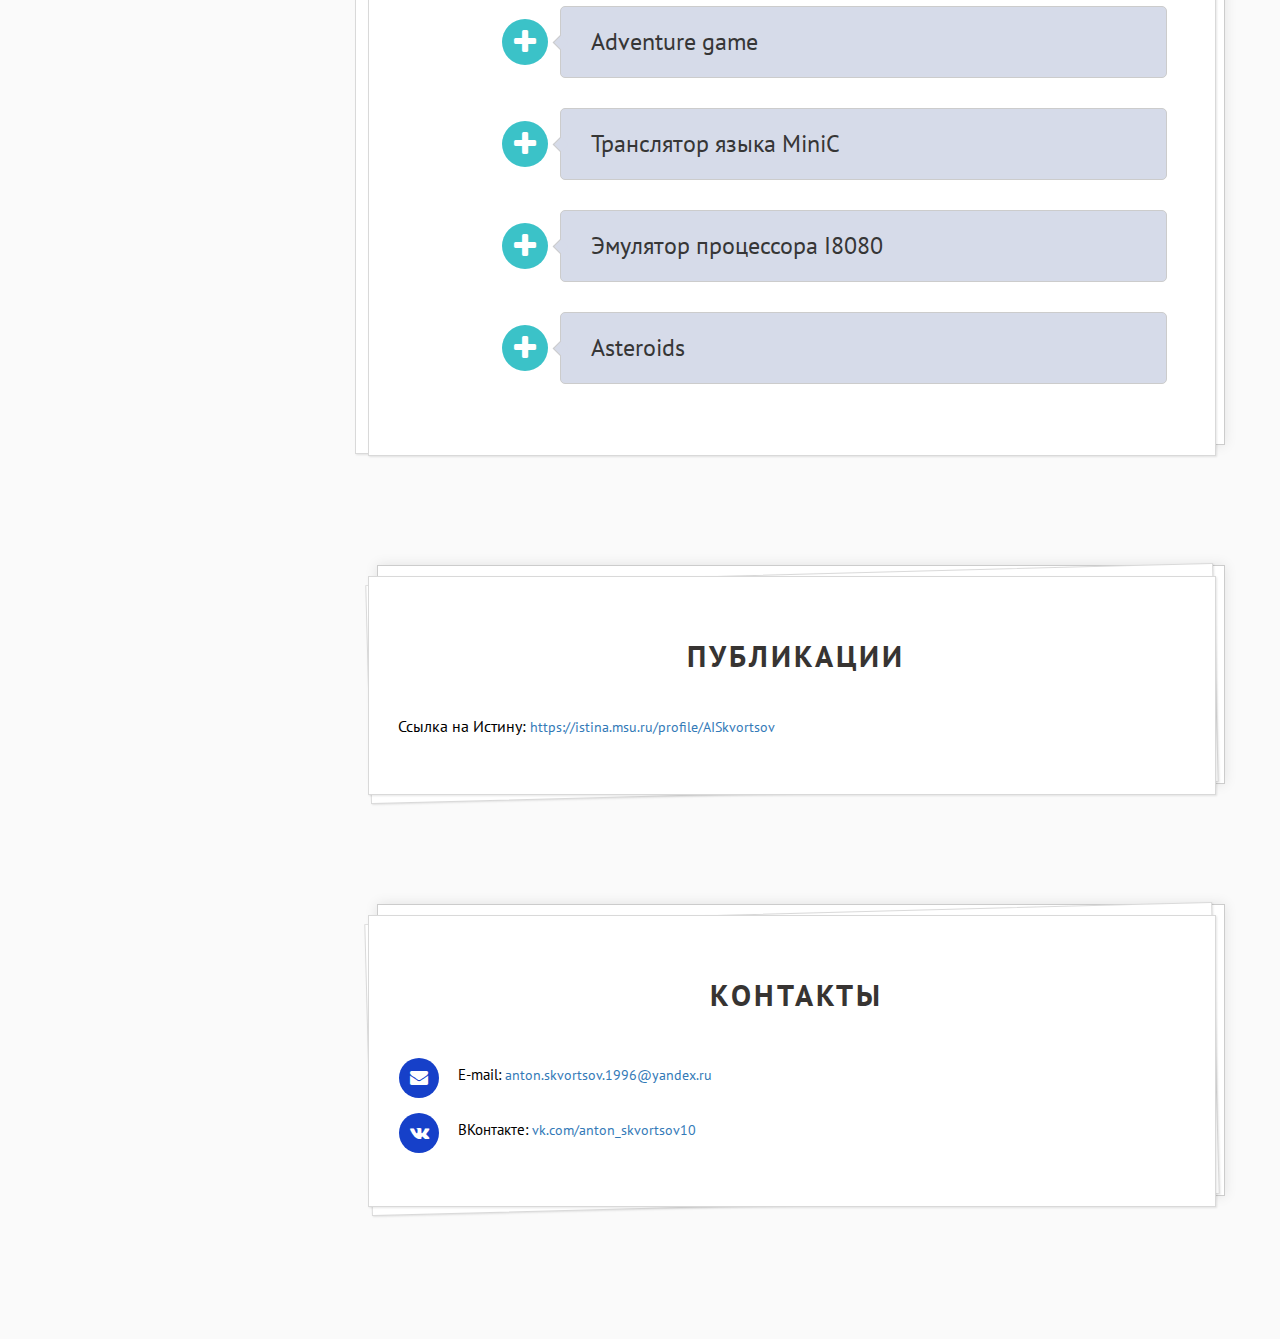
==== commit 7f5bff02: "Upload changes" ====
--- a/index.html
+++ b/index.html
@@ -5,7 +5,7 @@
     <meta name="viewport" content="width=device-width, initial-scale=1.0">
 	<meta http-equiv="X-UA-Compatible" content="ie=edge">
 	<meta name="description" content="Страница разработчика">
-	<meta name="keywords" content="Антон Скворцов, А.И. Скворцов, Скворцов Антон Игоревич, Frontend разработчик, Web разработчик, Anton Skvortsov, A. Skvortsov, Frontend Developer, Web Developer, Software Developer, Software Engineer">
+	<meta name="keywords" content="Антон Скворцов, А.И. Скворцов, Скворцов Антон Игоревич, C#/.NET разработчик, Web разработчик, Anton Skvortsov, A. Skvortsov, C#/.NET Developer, Web Developer, Software Developer, Software Engineer">
     <title>Антон Скворцов - Страница разработчика</title>
 	<link href='https://fonts.googleapis.com/css?family=Cuprum:700|PT+Sans:400,700&subset=latin,cyrillic' rel='stylesheet' type='text/css'>
 	<link rel="stylesheet" href="https://maxcdn.bootstrapcdn.com/font-awesome/4.4.0/css/font-awesome.min.css">
@@ -17,7 +17,7 @@
 		<div class="main wrapper clearfix">
 			<aside>
 				<div class="sidebar-header">
-					<h2>Антон Скворцов <span>Web разработчик</span><span>Программист</span></h2>
+					<h2>Антон Скворцов <span>C#/.NET разработчик</span><span>Web разработчик</span></h2>
 				</div>
 				<nav>
 					<ul>
@@ -40,15 +40,15 @@
 					<img src="img/ProfilePhoto.jpg" alt="" class="img-circle">
 					<h1>Антон Скворцов</h1>
 					<hr>
-					<h3>Web разработчик, Программист.<br> Живу в Москве. Занимаюсь web разработкой и разработкой программного обеспечения. Владею английским языком на достаточно высоком уровне. Люблю осваивать новые технологии и подходы в разработке.</h3>
+					<h3>C#/.NET разработчик, web разработчик.<br> Живу в Москве. Занимаюсь web разработкой и разработкой программного обеспечения. Владею английским языком на достаточно высоком уровне. Люблю осваивать новые технологии и подходы в разработке.</h3>
 					<hr>
 				</header>
 				<section id="skills">
 					<div class="papers">
 						<div class="section-content">
 							<h2>Профессиональные навыки</h2>
-							<p>Специализируюсь в области web разработки. Владею навыками frontend разработки (JavaScript, React, Redux, MobX, JQuery, HTML, CSS, Bootstrap, Material-UI, SCSS/SASS, Webpack, Babel). Уважаю хорошие UI/UX-решения.</p>
-							<p>Помимо этого занимаюсь разработкой программного обеспечения на C#/.NET (WinForms, ASP.NET).</p>
+							<p>Специализируюсь в области разработки программного обеспечения, backend разработки на C#/.NET (WinForms, ASP.NET MVC/WebAPI, ASP.NET Core, Entity Framework, WCF, WPF). Разрабатываю программное обеспечение с использованием стека технологий Microsoft.</p>
+							<p>Владею навыками frontend разработки (JavaScript, React, Redux, MobX, JQuery, HTML, CSS, Bootstrap, SCSS/SASS, Webpack, Babel). Уважаю хорошие UI/UX-решения.</p>
 							<p>В разное время писал на PHP, Python, C++, C, MATLAB.</p>
 							<p>Хорошо разбираюсь в парадигме ООП, паттернах проектирования, алгоритмах и структурах данных. Умею работать с многопоточностью и асинхронным программированием.</p>
 							<p>В качестве среды разработки использую MS Visual Studio и WebStorm. Люблю использовать редактор Visual Studio Code. Также использую Postman и Swagger для работы с API и документирования API соответственно. Умею работать с Git.</p>
@@ -249,6 +249,23 @@
 												<li><i class="fa-li fa fa-check"></i>C#</li>
                                                 <li><i class="fa-li fa fa-check"></i>.NET Framework</li>
                                                 <li><i class="fa-li fa fa-check"></i>WinForms</li>
+                                            </ul>
+										</div>
+									</div>
+								</div>
+								<div class="timeline-item">
+                                    <div class="timeline-item-trigger"><i class="fa fa-plus"></i></div>
+                                    <div class="timeline-item-content">
+										<div class="timeline-item-arrow"><i></i></div>
+										<h3>Grocery Store</h3>
+										<div class="timeline-item-content-spoiler" style="display: none;">
+											<p><a href="https://github.com/antonskvortsov10/GroceryStore">Репозиторий с исходным кодом</a></p>
+											<h3>Цель: разработка бакалейного интернет-магазина.</h3>
+											<p>Используемые языки, фреймворки и технологии</p>
+                                            <ul class="fa-ul">
+												<li><i class="fa-li fa fa-check"></i>PHP</li>
+                                                <li><i class="fa-li fa fa-check"></i>YII2</li>
+                                                <li><i class="fa-li fa fa-check"></i>MySQL</li>
                                             </ul>
 										</div>
 									</div>
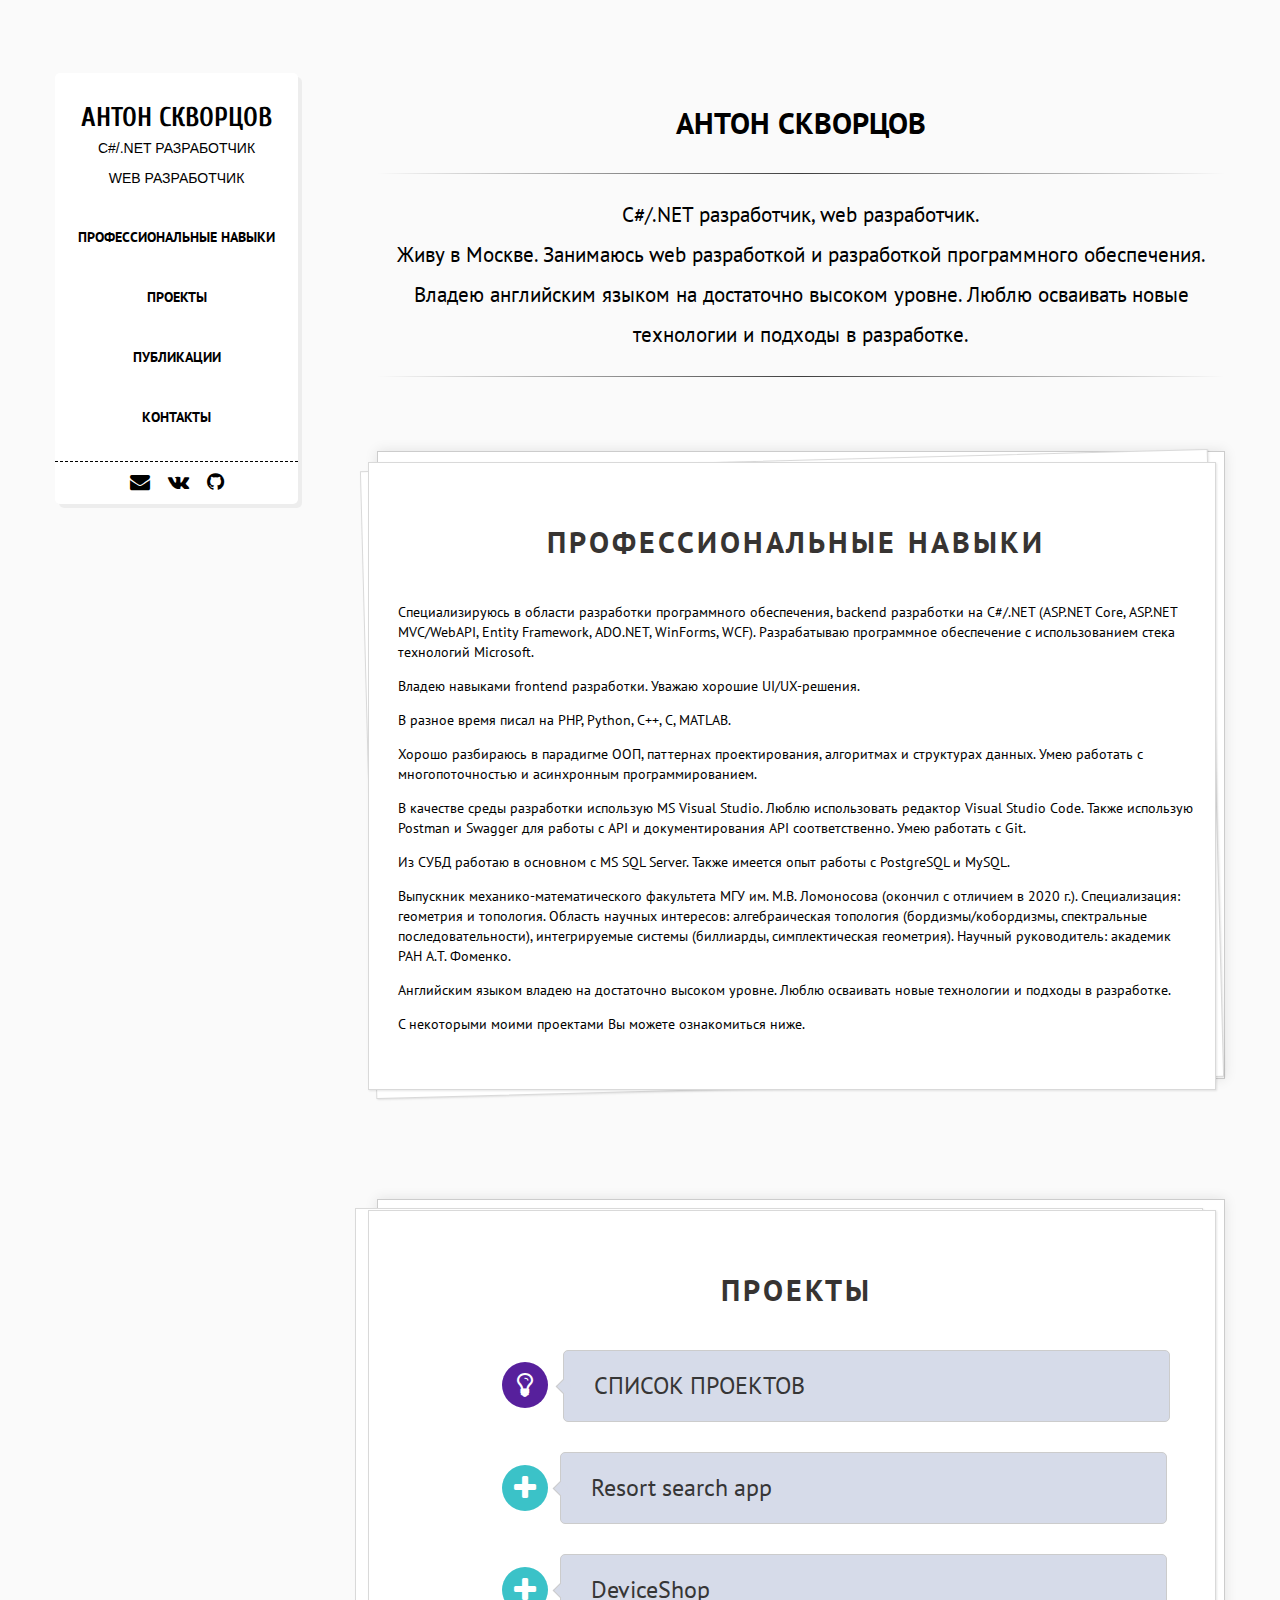
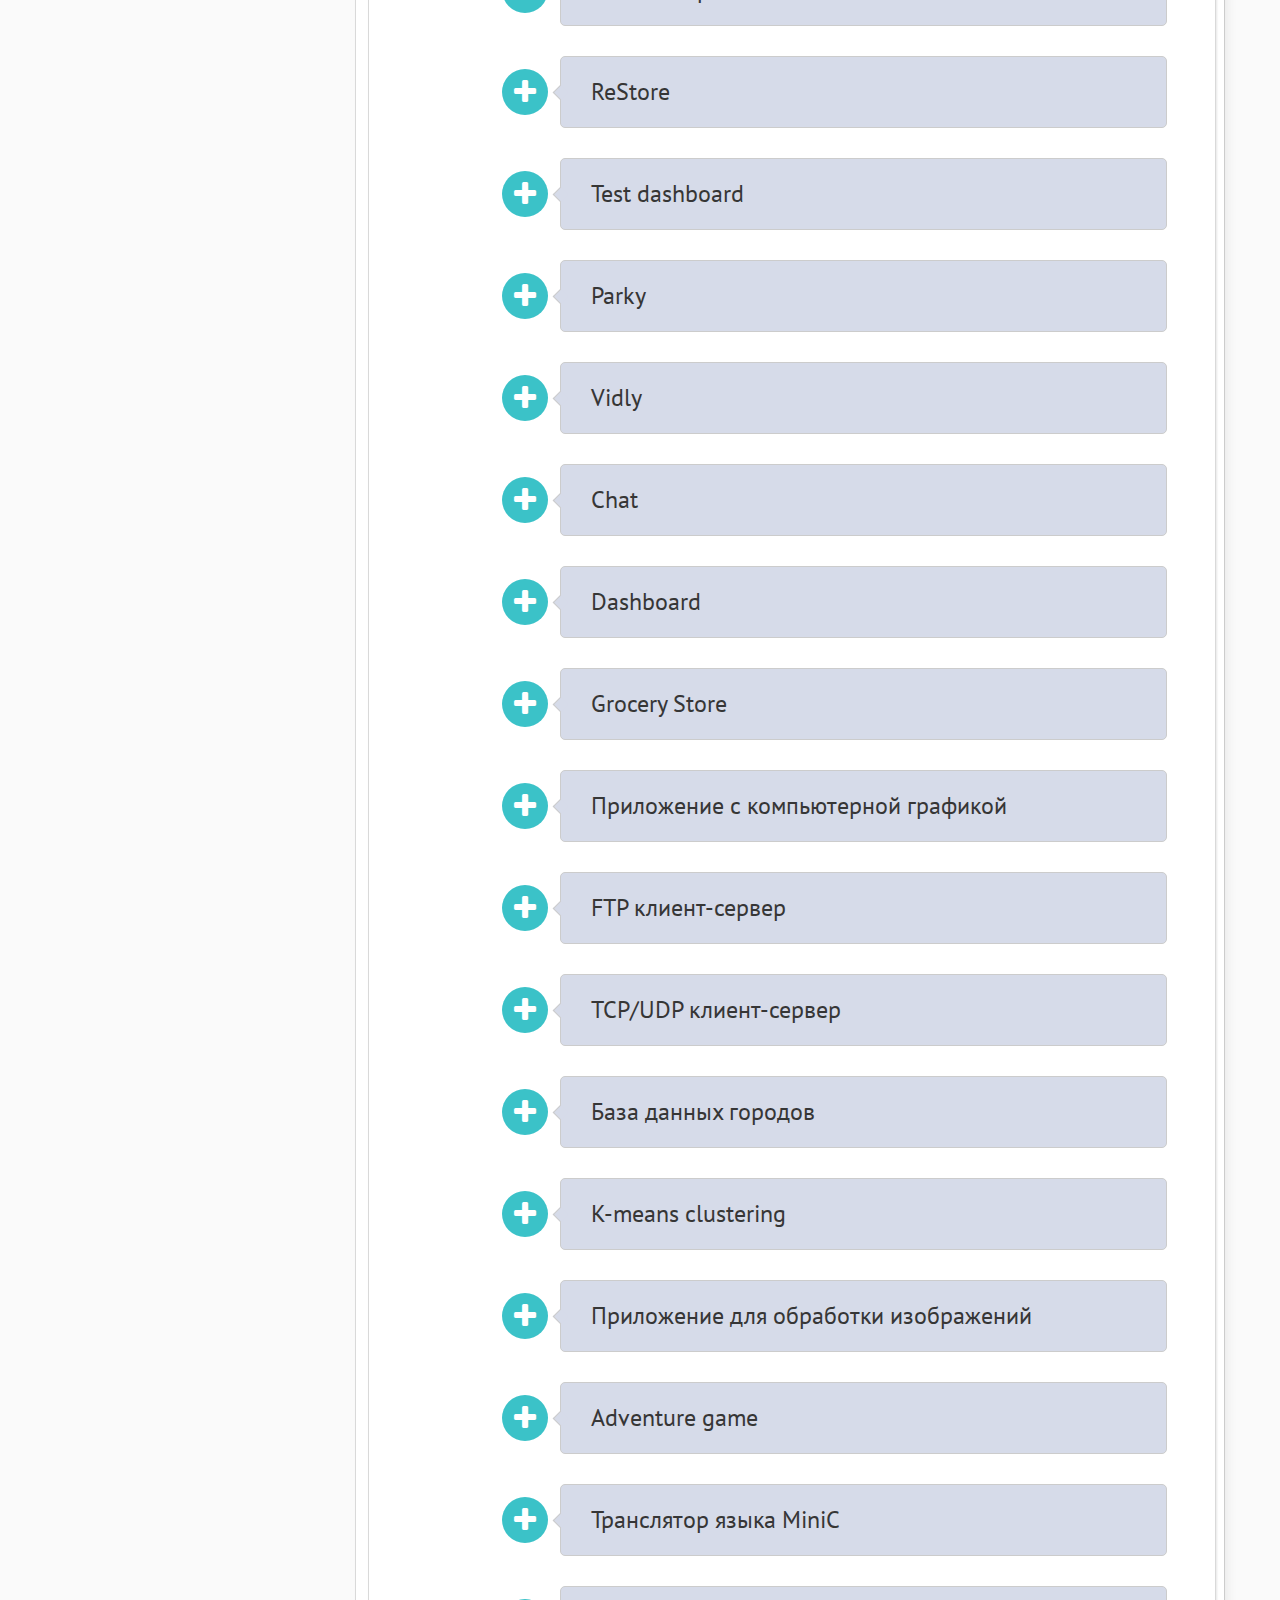
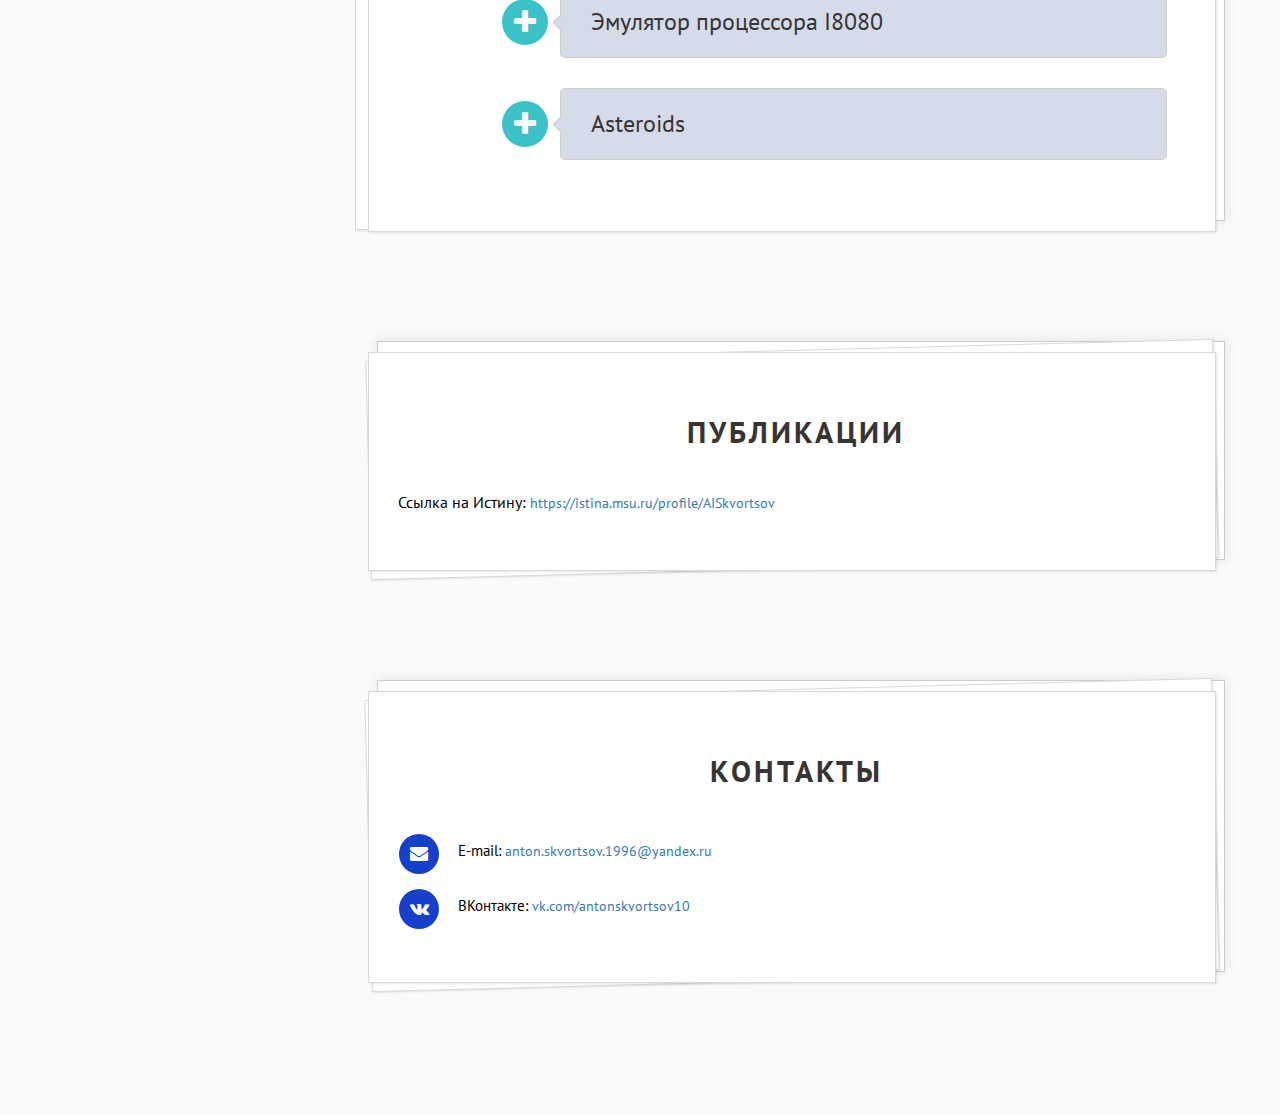
==== commit 8b1b494d: "Upload changes" ====
--- a/index.html
+++ b/index.html
@@ -30,7 +30,7 @@
 				<div class="sidebar-soc">
 					<ul>
 						<li><a href="mailto:anton.skvortsov.1996@yandex.ru"><i class="fa fa-envelope"></i></a></li>
-						<li><a href="https://vk.com/anton_skvortsov10" target="_blank"><i class="fa fa-vk"></i></a></li>
+						<li><a href="https://vk.com/antonskvortsov10" target="_blank"><i class="fa fa-vk"></i></a></li>
 						<li><a href="https://github.com/antonskvortsov10" target="_blank"><i class="fa fa-github"></i></a></li>
 					</ul>
 				</div>
@@ -47,13 +47,13 @@
 					<div class="papers">
 						<div class="section-content">
 							<h2>Профессиональные навыки</h2>
-							<p>Специализируюсь в области разработки программного обеспечения, backend разработки на C#/.NET (WinForms, ASP.NET MVC/WebAPI, ASP.NET Core, Entity Framework, WCF, WPF). Разрабатываю программное обеспечение с использованием стека технологий Microsoft.</p>
-							<p>Владею навыками frontend разработки (JavaScript, React, Redux, MobX, JQuery, HTML, CSS, Bootstrap, SCSS/SASS, Webpack, Babel). Уважаю хорошие UI/UX-решения.</p>
+							<p>Специализируюсь в области разработки программного обеспечения, backend разработки на C#/.NET (ASP.NET Core, ASP.NET MVC/WebAPI, Entity Framework, ADO.NET, WinForms, WCF). Разрабатываю программное обеспечение с использованием стека технологий Microsoft.</p>
+							<p>Владею навыками frontend разработки. Уважаю хорошие UI/UX-решения.</p>
 							<p>В разное время писал на PHP, Python, C++, C, MATLAB.</p>
 							<p>Хорошо разбираюсь в парадигме ООП, паттернах проектирования, алгоритмах и структурах данных. Умею работать с многопоточностью и асинхронным программированием.</p>
-							<p>В качестве среды разработки использую MS Visual Studio и WebStorm. Люблю использовать редактор Visual Studio Code. Также использую Postman и Swagger для работы с API и документирования API соответственно. Умею работать с Git.</p>
+							<p>В качестве среды разработки использую MS Visual Studio. Люблю использовать редактор Visual Studio Code. Также использую Postman и Swagger для работы с API и документирования API соответственно. Умею работать с Git.</p>
 							<p>Из СУБД работаю в основном с MS SQL Server. Также имеется опыт работы с PostgreSQL и MySQL.</p>
-							<p>Выпускник МГУ им. М.В. Ломоносова (механико-математический факультет), имею степень магистра в области фундаментальной математики (специализация: геометрия и топология). Также имею степень бакалавра по направлению фундаментальная информатика и информационные технологии (профиль: инженерия программного обеспечения). Программированием начал заниматься ещё учась в средней школе.</p>
+							<p>Выпускник механико-математического факультета МГУ им. М.В. Ломоносова (окончил с отличием в 2020 г.). Специализация: геометрия и топология. Область научных интересов: алгебраическая топология (бордизмы/кобордизмы, спектральные последовательности), интегрируемые системы (биллиарды, симплектическая геометрия). Научный руководитель: академик РАН А.Т. Фоменко.</p>
 							<p>Английским языком владею на достаточно высоком уровне. Люблю осваивать новые технологии и подходы в разработке.</p>
 							<p>С некоторыми моими проектами Вы можете ознакомиться ниже.</p>
 						</div>
@@ -206,22 +206,6 @@
                                     <div class="timeline-item-trigger"><i class="fa fa-plus"></i></div>
                                     <div class="timeline-item-content">
 										<div class="timeline-item-arrow"><i></i></div>
-										<h3>Glass-like site</h3>
-										<div class="timeline-item-content-spoiler" style="display: none;">
-											<p><a href="web/glass-like-site/index.html">Ссылка</a></p>
-											<h3>Цель: разработка дизайна и вёрстка прототипа страницы веб-сайта.</h3>
-											<p>Используемые языки, фреймворки и технологии:</p>
-                                            <ul class="fa-ul">
-                                                <li><i class="fa-li fa fa-check"></i>HTML</li>
-                                                <li><i class="fa-li fa fa-check"></i>CSS</li>
-											</ul>
-										</div>
-									</div>
-								</div>
-								<div class="timeline-item">
-                                    <div class="timeline-item-trigger"><i class="fa fa-plus"></i></div>
-                                    <div class="timeline-item-content">
-										<div class="timeline-item-arrow"><i></i></div>
 										<h3>Chat</h3>
 										<div class="timeline-item-content-spoiler" style="display: none;">
 											<p><a href="https://github.com/antonskvortsov10/Chat">Репозиторий с исходным кодом</a></p>
@@ -266,21 +250,6 @@
 												<li><i class="fa-li fa fa-check"></i>PHP</li>
                                                 <li><i class="fa-li fa fa-check"></i>YII2</li>
                                                 <li><i class="fa-li fa fa-check"></i>MySQL</li>
-                                            </ul>
-										</div>
-									</div>
-								</div>
-								<div class="timeline-item">
-                                    <div class="timeline-item-trigger"><i class="fa fa-plus"></i></div>
-                                    <div class="timeline-item-content">
-										<div class="timeline-item-arrow"><i></i></div>
-										<h3>Приложение для парсинга курсов валют</h3>
-										<div class="timeline-item-content-spoiler" style="display: none;">
-											<p><a href="https://github.com/antonskvortsov10/CurrencyParser">Репозиторий с исходным кодом</a></p>
-											<h3>Цель: создание кроссплатформенного приложения для парсинга курсов валют (по курсу ЦБ).</h3>
-											<p>Используемые языки, фреймворки и технологии</p>
-                                            <ul class="fa-ul">
-                                                <li><i class="fa-li fa fa-check"></i>Java</li>
                                             </ul>
 										</div>
 									</div>
@@ -470,7 +439,7 @@
 										<p>E-mail: <a href="mailto:anton.skvortsov.1996@yandex.ru">anton.skvortsov.1996@yandex.ru</a></p>
 									</li>
 									<li><i class="fa-li fa fa-vk"></i>
-										<p>ВКонтакте: <a href="https://vk.com/anton_skvortsov10" target="_blank">vk.com/anton_skvortsov10</a></p>
+										<p>ВКонтакте: <a href="https://vk.com/antonskvortsov10" target="_blank">vk.com/antonskvortsov10</a></p>
 									</li>
 								</ul>
 							</div>
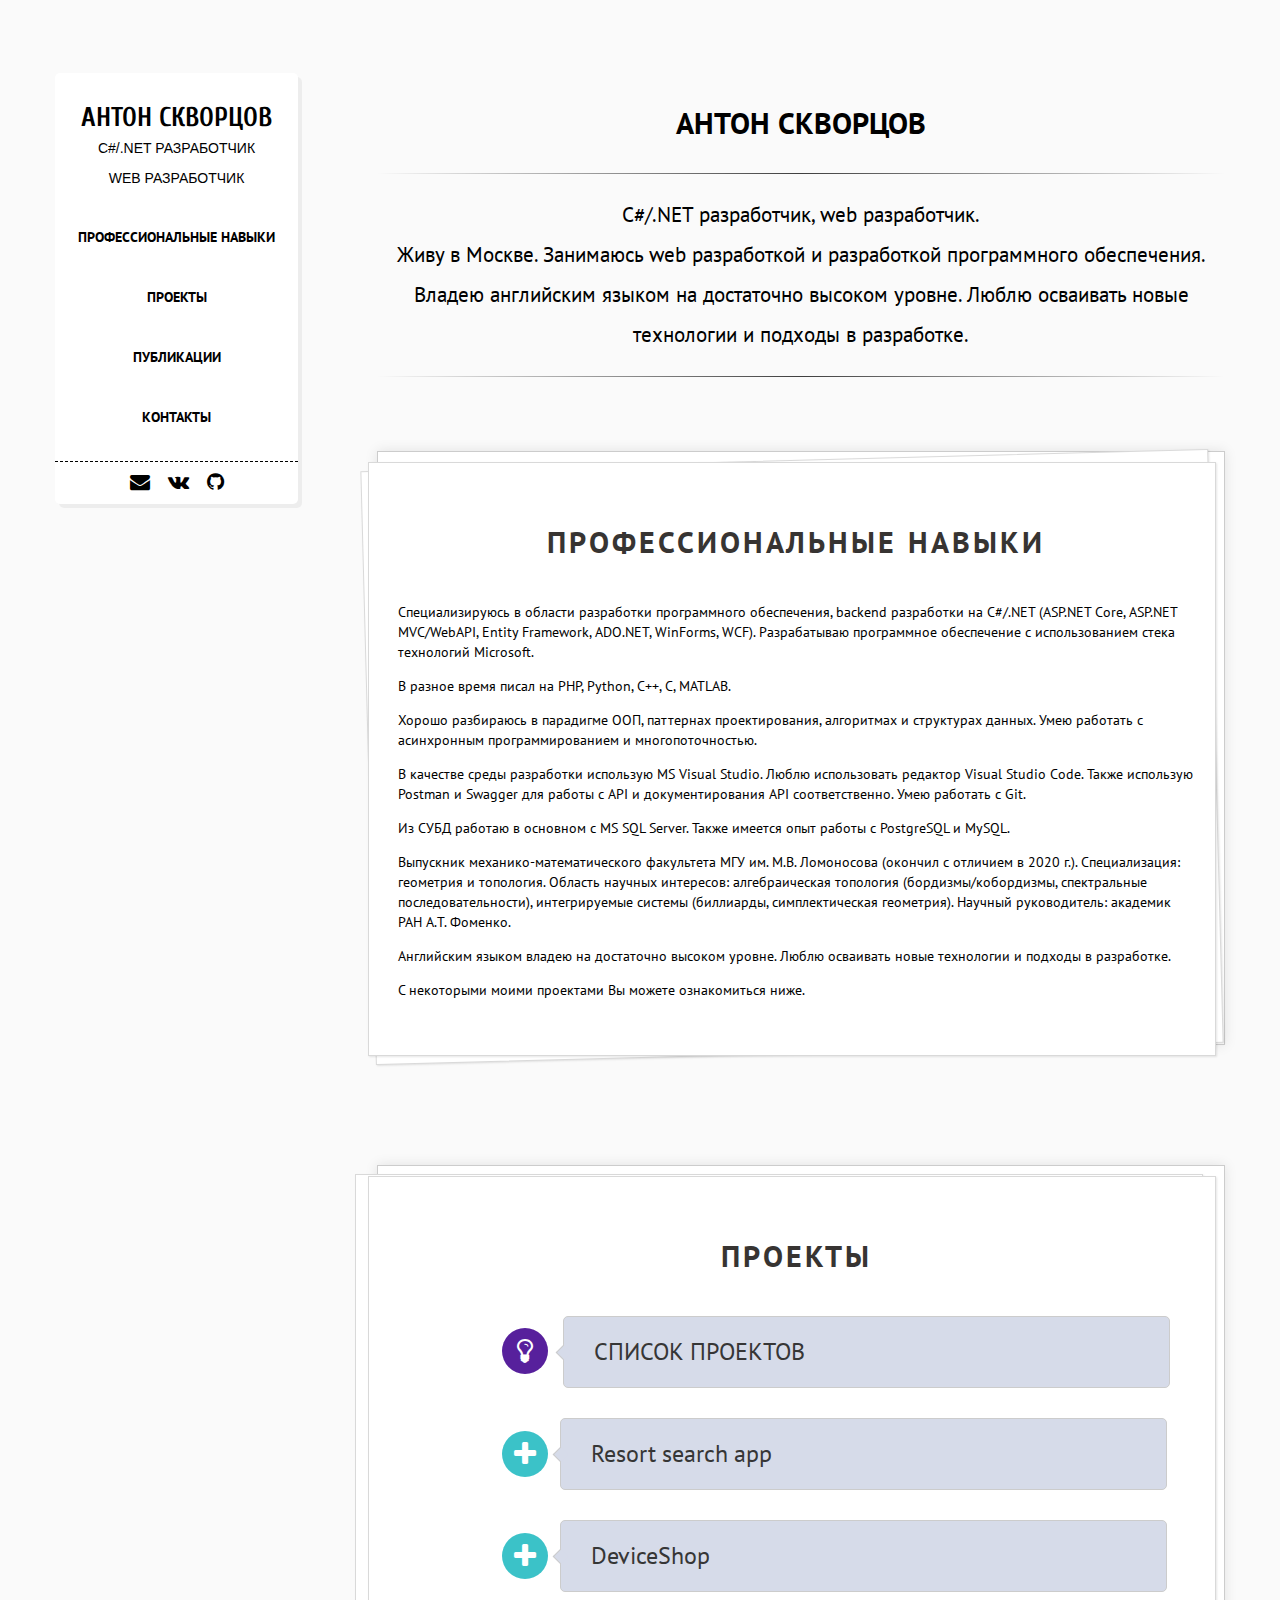
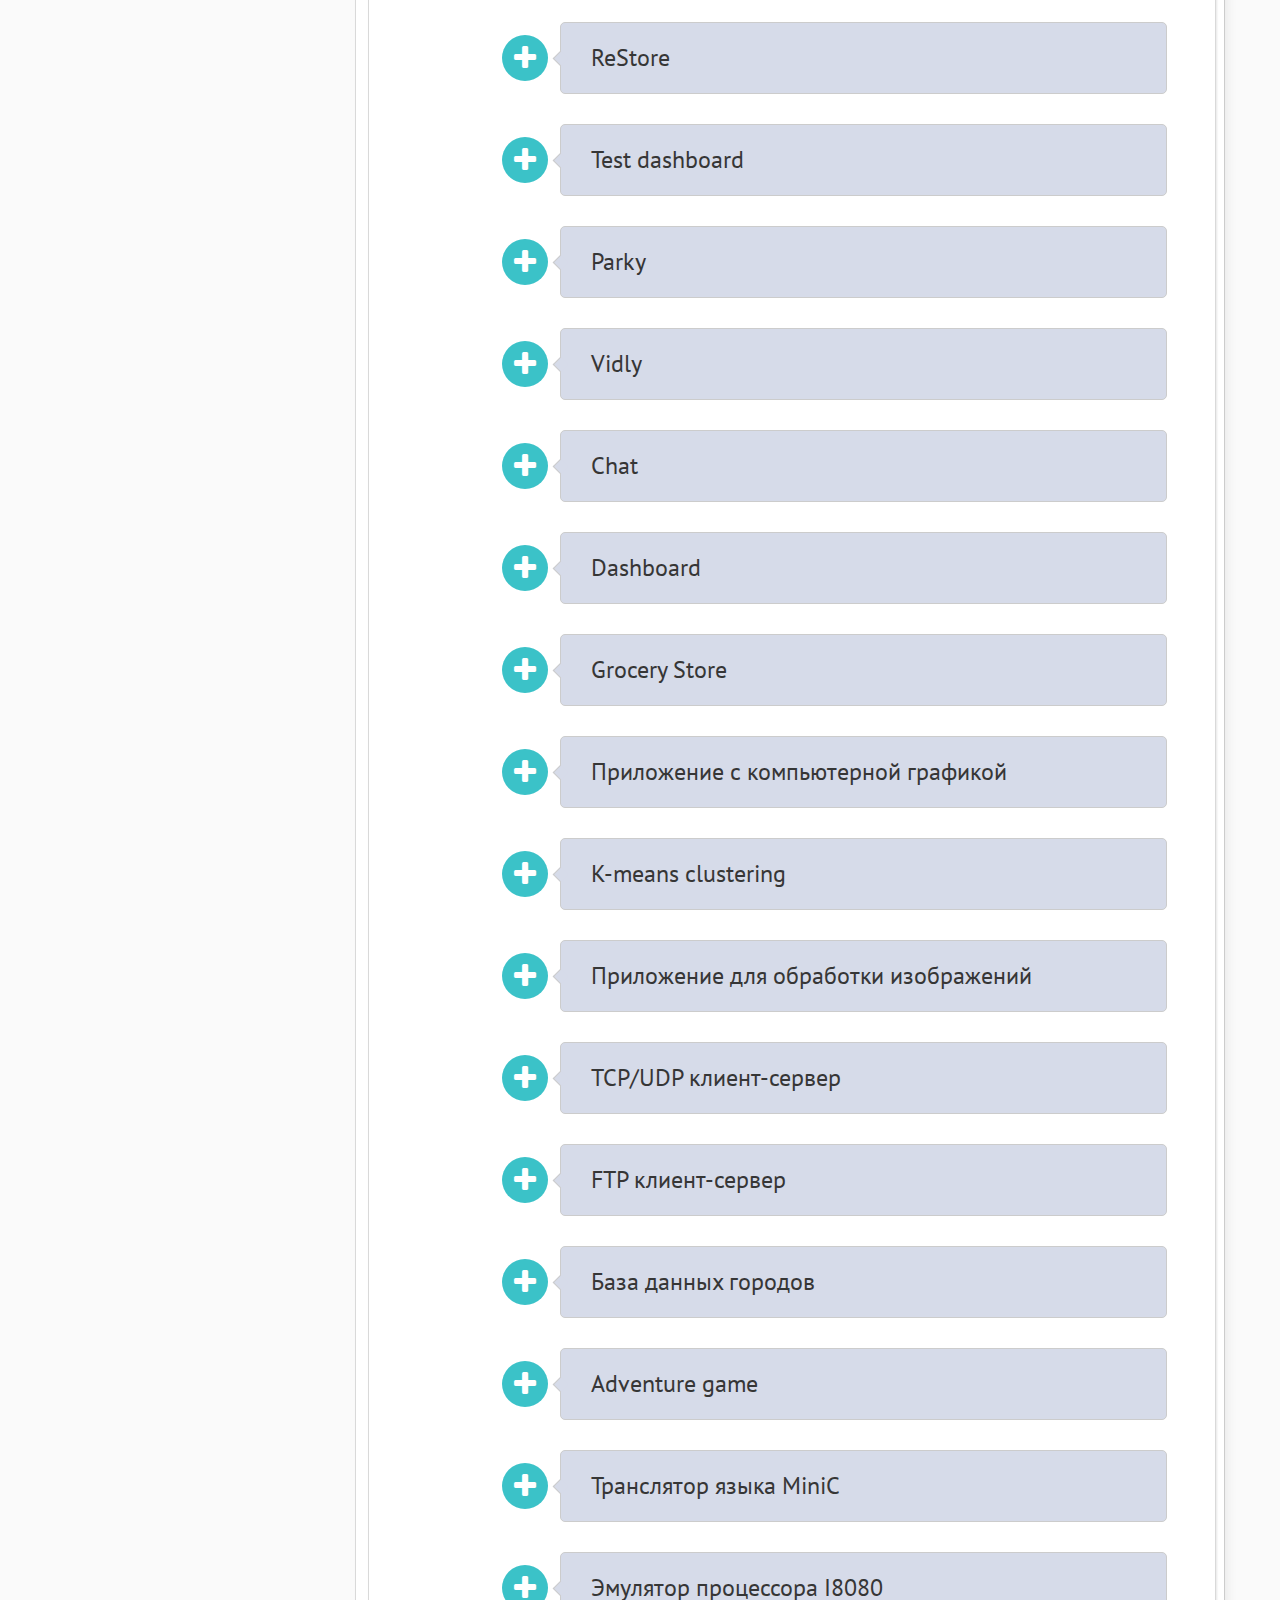
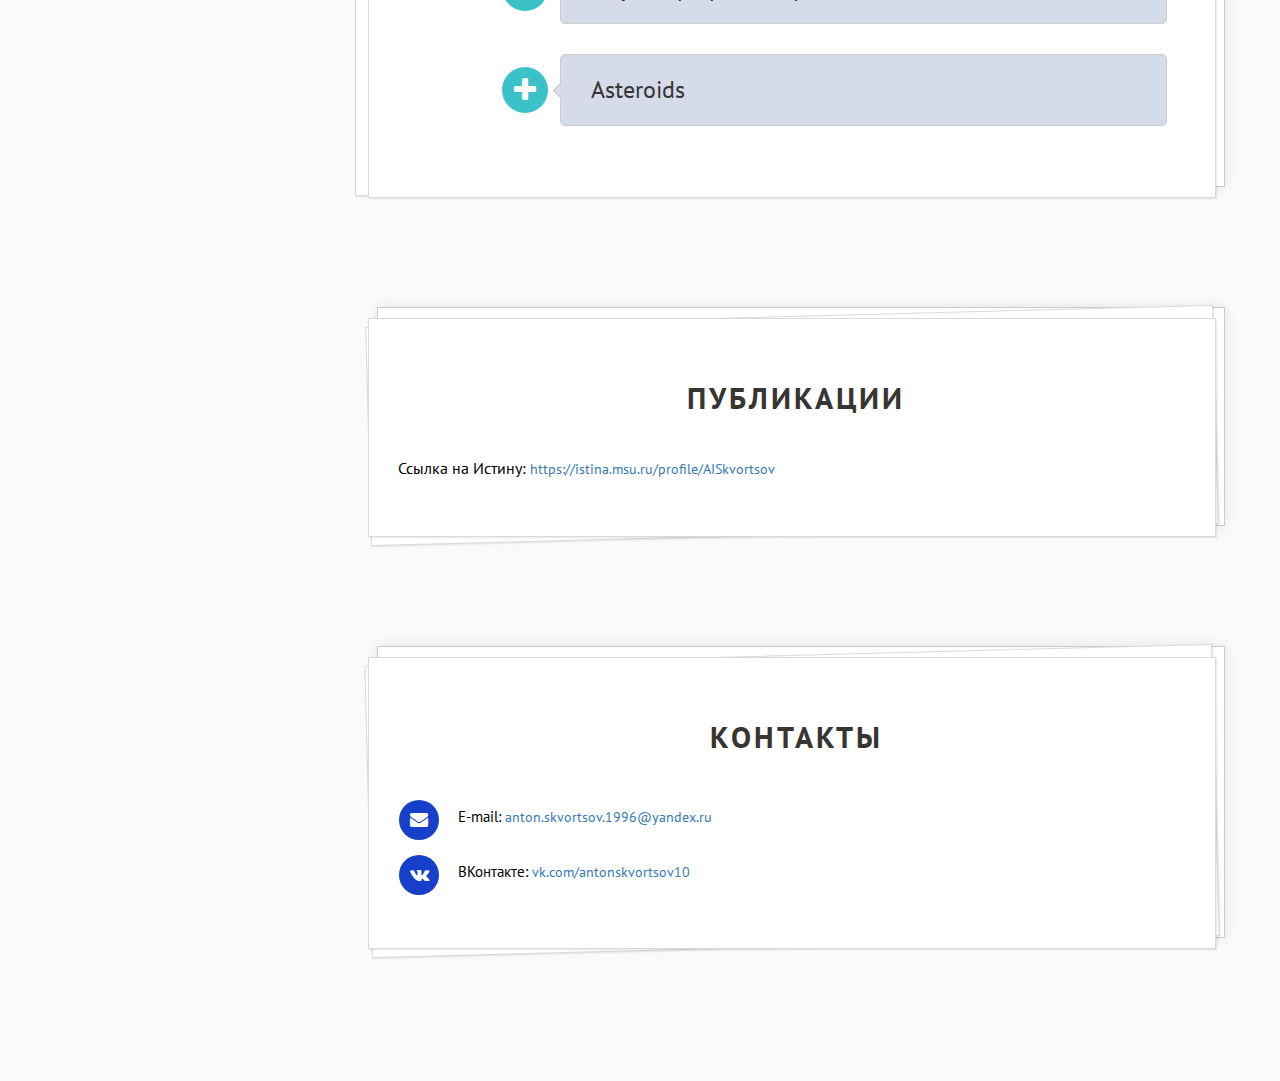
==== commit 66dc5605: "Upload changes" ====
--- a/index.html
+++ b/index.html
@@ -48,9 +48,8 @@
 						<div class="section-content">
 							<h2>Профессиональные навыки</h2>
 							<p>Специализируюсь в области разработки программного обеспечения, backend разработки на C#/.NET (ASP.NET Core, ASP.NET MVC/WebAPI, Entity Framework, ADO.NET, WinForms, WCF). Разрабатываю программное обеспечение с использованием стека технологий Microsoft.</p>
-							<p>Владею навыками frontend разработки. Уважаю хорошие UI/UX-решения.</p>
 							<p>В разное время писал на PHP, Python, C++, C, MATLAB.</p>
-							<p>Хорошо разбираюсь в парадигме ООП, паттернах проектирования, алгоритмах и структурах данных. Умею работать с многопоточностью и асинхронным программированием.</p>
+							<p>Хорошо разбираюсь в парадигме ООП, паттернах проектирования, алгоритмах и структурах данных. Умею работать с асинхронным программированием и многопоточностью.</p>
 							<p>В качестве среды разработки использую MS Visual Studio. Люблю использовать редактор Visual Studio Code. Также использую Postman и Swagger для работы с API и документирования API соответственно. Умею работать с Git.</p>
 							<p>Из СУБД работаю в основном с MS SQL Server. Также имеется опыт работы с PostgreSQL и MySQL.</p>
 							<p>Выпускник механико-математического факультета МГУ им. М.В. Ломоносова (окончил с отличием в 2020 г.). Специализация: геометрия и топология. Область научных интересов: алгебраическая топология (бордизмы/кобордизмы, спектральные последовательности), интегрируемые системы (биллиарды, симплектическая геометрия). Научный руководитель: академик РАН А.Т. Фоменко.</p>
@@ -80,7 +79,7 @@
 										<div class="timeline-item-content-spoiler" style="display: none;">
 											<iframe width="560" height="315" src="https://www.youtube.com/embed/-ZrHqLKS-Rk" frameborder="0" allow="accelerometer; autoplay; clipboard-write; encrypted-media; gyroscope; picture-in-picture" allowfullscreen></iframe>
 											<p><a href="https://github.com/antonskvortsov10/resort-search-app">Репозиторий с исходным кодом</a></p>
-											<h3>Цель: разработка frontend-части веб-приложения (SPA) по поиску курортного жилья.</h3>
+											<h3>Цель: разработка frontend-части прототипа веб-приложения по поиску курортного жилья.</h3>
 											<p>Используемые языки, фреймворки и технологии:</p>
                                             <ul class="fa-ul">
                                                 <li><i class="fa-li fa fa-check"></i>JavaScript</li>
@@ -98,7 +97,7 @@
 										<div class="timeline-item-content-spoiler" style="display: none;">
 											<iframe width="560" height="315" src="https://www.youtube.com/embed/23FZogLEi4M" frameborder="0" allow="accelerometer; autoplay; clipboard-write; encrypted-media; gyroscope; picture-in-picture" allowfullscreen></iframe>
 											<p><a href="https://github.com/antonskvortsov10/online-electronics-store">Репозиторий с исходным кодом</a></p>
-											<h3>Цель: разработка интернет-магазина по продаже цифровой техники с использованием стека PERN.</h3>
+											<h3>Цель: разработка MVP интернет-магазина по продаже цифровой техники с использованием стека PERN.</h3>
 											<p>Используемые языки, фреймворки и технологии:</p>
                                             <ul class="fa-ul">
                                                 <li><i class="fa-li fa fa-check"></i>JavaScript</li>
@@ -120,7 +119,7 @@
 										<div class="timeline-item-content-spoiler" style="display: none;">
 											<iframe width="560" height="315" src="https://www.youtube.com/embed/BMG94lw9SiM" frameborder="0" allow="accelerometer; autoplay; clipboard-write; encrypted-media; gyroscope; picture-in-picture" allowfullscreen></iframe>
 											<p><a href="https://github.com/antonskvortsov10/re-store">Репозиторий с исходным кодом</a></p>
-											<h3>Цель: разработка frontend-части веб-приложения (SPA), представляющего собой интернет-магазин электронной литературы по программированию.</h3>
+											<h3>Цель: разработка frontend-части веб-приложения, представляющего собой прототип интернет-магазина электронной литературы по программированию.</h3>
 											<p>Используемые языки, фреймворки и технологии:</p>
                                             <ul class="fa-ul">
                                                 <li><i class="fa-li fa fa-check"></i>JavaScript</li>
@@ -275,6 +274,56 @@
                                     <div class="timeline-item-trigger"><i class="fa fa-plus"></i></div>
                                     <div class="timeline-item-content">
 										<div class="timeline-item-arrow"><i></i></div>
+										<h3>K-means clustering</h3>
+										<div class="timeline-item-content-spoiler" style="display: none;">
+											<p><a href="https://github.com/antonskvortsov10/K-means">Репозиторий с исходным кодом</a></p>
+											<h3>Цель: разработка десктопного приложения с реализацией метода кластеризации k-means для обработки изображений.</h3>
+											<p>Используемые языки, фреймворки и технологии</p>
+                                            <ul class="fa-ul">
+                                                <li><i class="fa-li fa fa-check"></i>C#</li>
+                                                <li><i class="fa-li fa fa-check"></i>.NET Framework</li>
+                                                <li><i class="fa-li fa fa-check"></i>WinForms</li>
+                                            </ul>
+										</div>
+									</div>
+								</div>
+								<div class="timeline-item">
+                                    <div class="timeline-item-trigger"><i class="fa fa-plus"></i></div>
+                                    <div class="timeline-item-content">
+										<div class="timeline-item-arrow"><i></i></div>
+										<h3>Приложение для обработки изображений</h3>
+										<div class="timeline-item-content-spoiler" style="display: none;">
+											<p><a href="https://github.com/antonskvortsov10/Image-processing">Репозиторий с исходным кодом</a></p>
+											<h3>Цель: разработка десктопного приложения для обработки изображений.</h3>
+											<p>Используемые языки, фреймворки и технологии</p>
+                                            <ul class="fa-ul">
+                                                <li><i class="fa-li fa fa-check"></i>C#</li>
+                                                <li><i class="fa-li fa fa-check"></i>.NET Framework</li>
+                                                <li><i class="fa-li fa fa-check"></i>WinForms</li>
+                                            </ul>
+										</div>
+									</div>
+								</div>
+								<div class="timeline-item">
+                                    <div class="timeline-item-trigger"><i class="fa fa-plus"></i></div>
+                                    <div class="timeline-item-content">
+										<div class="timeline-item-arrow"><i></i></div>
+										<h3>TCP/UDP клиент-сервер</h3>
+										<div class="timeline-item-content-spoiler" style="display: none;">
+											<p><a href="https://github.com/antonskvortsov10/Client-and-Server">Репозиторий с исходным кодом</a></p>
+											<h3>Цель: создание сокетных клиентов и серверов (с использованием TCP и UDP).</h3>
+											<p>Используемые языки, фреймворки и технологии</p>
+                                            <ul class="fa-ul">
+                                                <li><i class="fa-li fa fa-check"></i>C#</li>
+                                                <li><i class="fa-li fa fa-check"></i>.NET Framework</li>
+                                            </ul>
+										</div>
+									</div>
+								</div>
+								<div class="timeline-item">
+                                    <div class="timeline-item-trigger"><i class="fa fa-plus"></i></div>
+                                    <div class="timeline-item-content">
+										<div class="timeline-item-arrow"><i></i></div>
 										<h3>FTP клиент-сервер</h3>
 										<div class="timeline-item-content-spoiler" style="display: none;">
 											<p><a href="https://github.com/antonskvortsov10/FTP-Client-Server">Репозиторий с исходным кодом</a></p>
@@ -282,22 +331,6 @@
 											<p>Используемые языки, фреймворки и технологии</p>
                                             <ul class="fa-ul">
                                                 <li><i class="fa-li fa fa-check"></i>Python</li>
-                                            </ul>
-										</div>
-									</div>
-								</div>
-								<div class="timeline-item">
-                                    <div class="timeline-item-trigger"><i class="fa fa-plus"></i></div>
-                                    <div class="timeline-item-content">
-										<div class="timeline-item-arrow"><i></i></div>
-										<h3>TCP/UDP клиент-сервер</h3>
-										<div class="timeline-item-content-spoiler" style="display: none;">
-											<p><a href="https://github.com/antonskvortsov10/Client-and-Server">Репозиторий с исходным кодом</a></p>
-											<h3>Цель: создание сокетных клиентов и серверов (с использованием TCP и UDP).</h3>
-											<p>Используемые языки, фреймворки и технологии</p>
-                                            <ul class="fa-ul">
-                                                <li><i class="fa-li fa fa-check"></i>C#</li>
-                                                <li><i class="fa-li fa fa-check"></i>.NET Framework</li>
                                             </ul>
 										</div>
 									</div>
@@ -316,40 +349,6 @@
 												<li><i class="fa-li fa fa-check"></i>ECPG</li>
 												<li><i class="fa-li fa fa-check"></i>C</li>
                                                 <li><i class="fa-li fa fa-check"></i>C++</li>
-                                            </ul>
-										</div>
-									</div>
-								</div>
-								<div class="timeline-item">
-                                    <div class="timeline-item-trigger"><i class="fa fa-plus"></i></div>
-                                    <div class="timeline-item-content">
-										<div class="timeline-item-arrow"><i></i></div>
-										<h3>K-means clustering</h3>
-										<div class="timeline-item-content-spoiler" style="display: none;">
-											<p><a href="https://github.com/antonskvortsov10/K-means">Репозиторий с исходным кодом</a></p>
-											<h3>Цель: разработка десктопного приложения с реализацией метода кластеризации k-means для обработки изображений.</h3>
-											<p>Используемые языки, фреймворки и технологии</p>
-                                            <ul class="fa-ul">
-                                                <li><i class="fa-li fa fa-check"></i>C#</li>
-                                                <li><i class="fa-li fa fa-check"></i>.NET Framework</li>
-                                                <li><i class="fa-li fa fa-check"></i>WinForms</li>
-                                            </ul>
-										</div>
-									</div>
-								</div>
-								<div class="timeline-item">
-                                    <div class="timeline-item-trigger"><i class="fa fa-plus"></i></div>
-                                    <div class="timeline-item-content">
-										<div class="timeline-item-arrow"><i></i></div>
-										<h3>Приложение для обработки изображений</h3>
-										<div class="timeline-item-content-spoiler" style="display: none;">
-											<p><a href="https://github.com/antonskvortsov10/Image-processing">Репозиторий с исходным кодом</a></p>
-											<h3>Цель: разработка десктопного приложения для обработки изображений.</h3>
-											<p>Используемые языки, фреймворки и технологии</p>
-                                            <ul class="fa-ul">
-                                                <li><i class="fa-li fa fa-check"></i>C#</li>
-                                                <li><i class="fa-li fa fa-check"></i>.NET Framework</li>
-                                                <li><i class="fa-li fa fa-check"></i>WinForms</li>
                                             </ul>
 										</div>
 									</div>
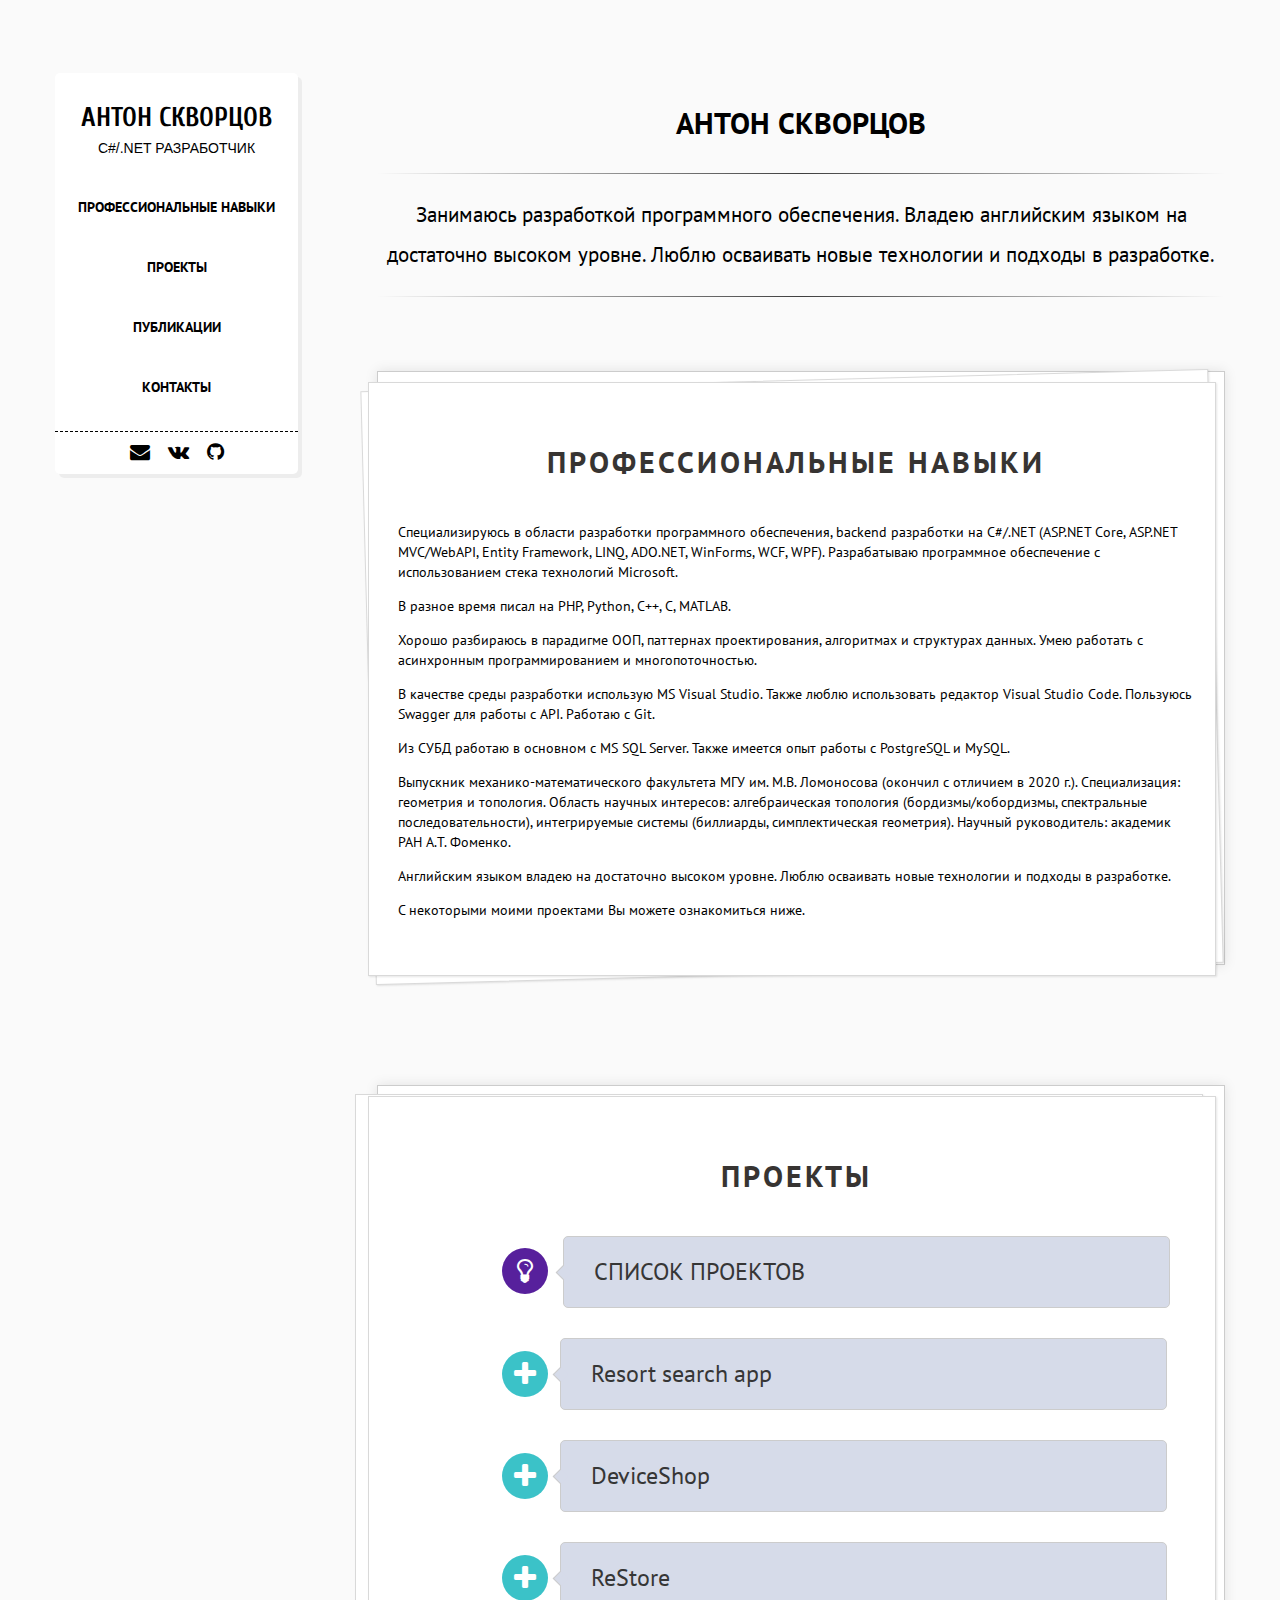
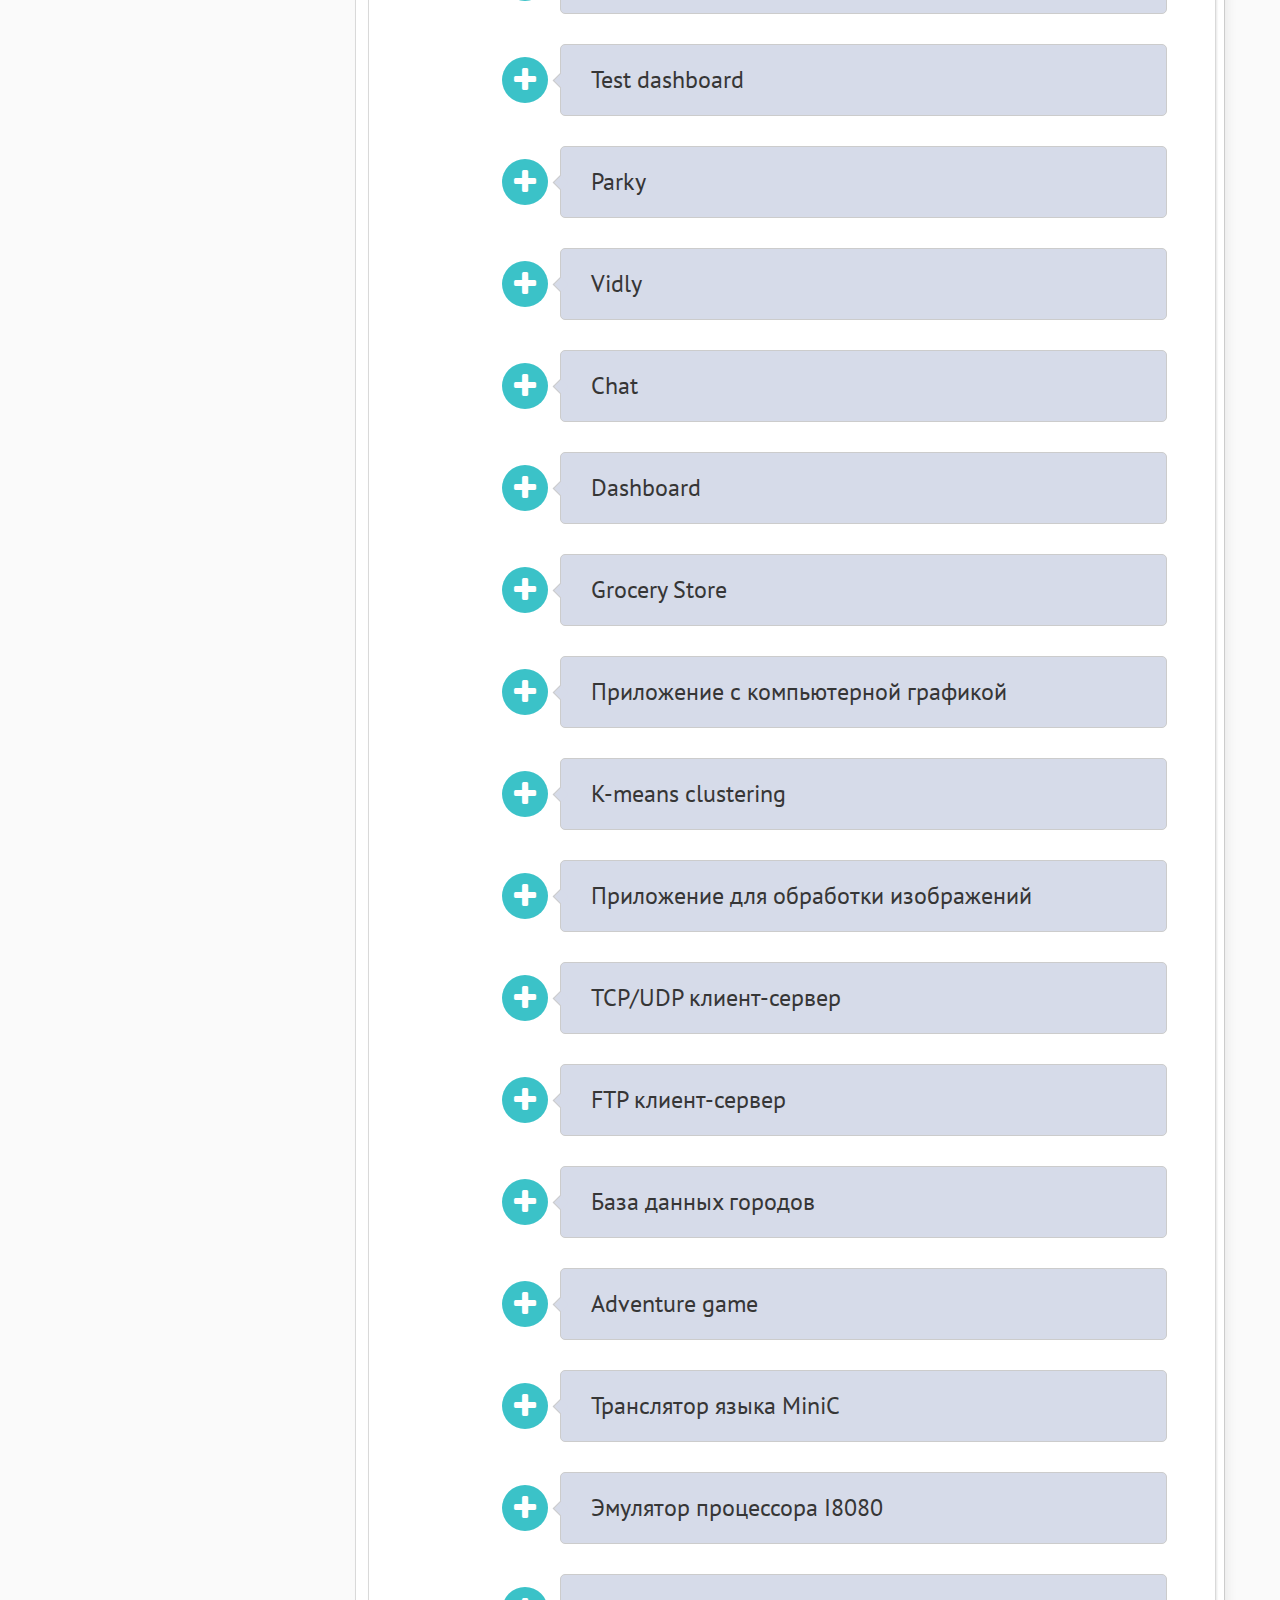
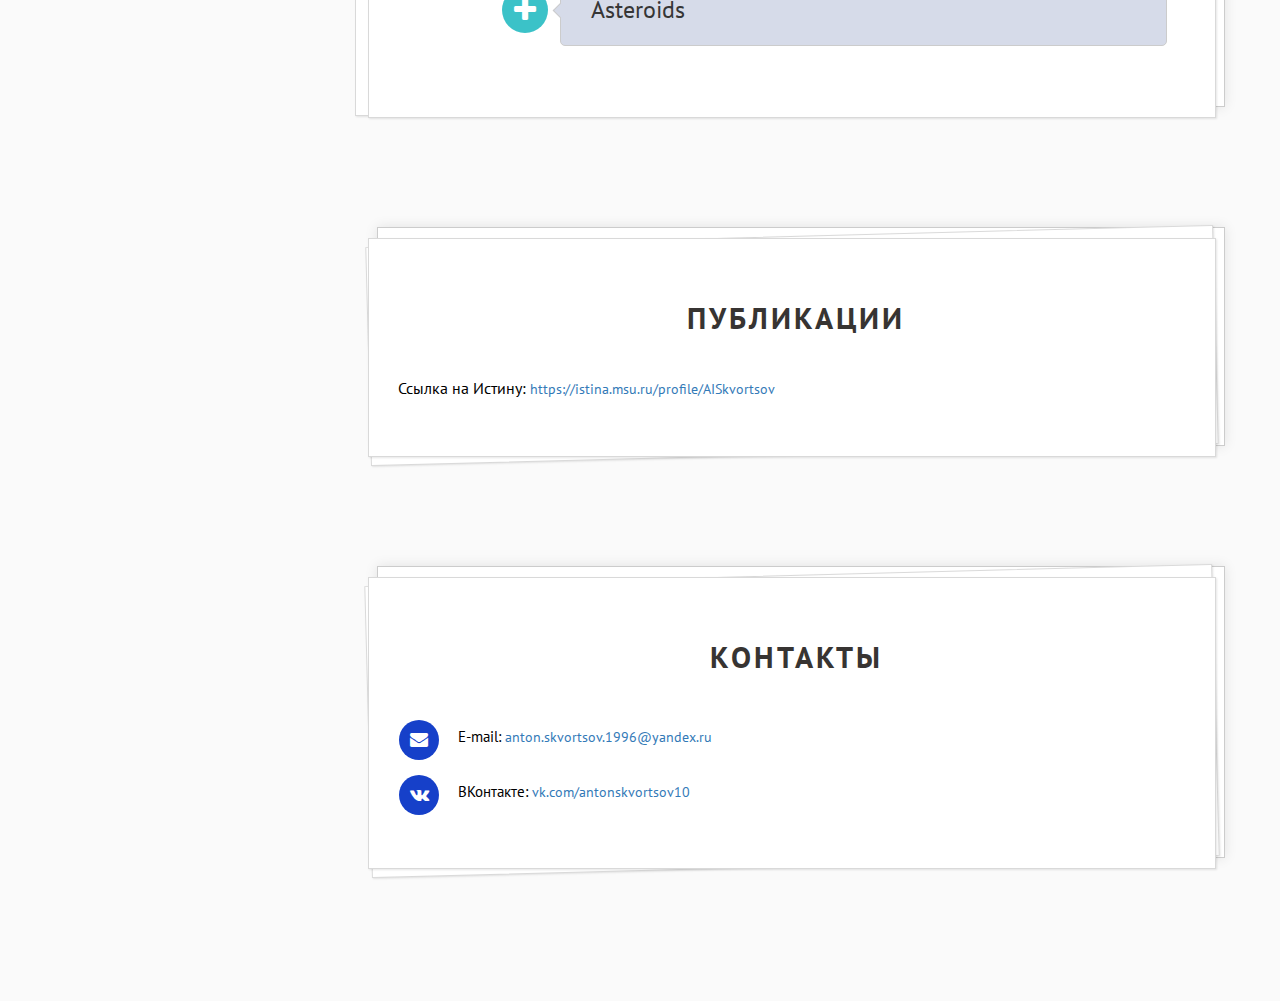
==== commit ecd4f438: "JQuery has been updated to version 3.5.0" ====
--- a/index.html
+++ b/index.html
@@ -5,7 +5,7 @@
     <meta name="viewport" content="width=device-width, initial-scale=1.0">
 	<meta http-equiv="X-UA-Compatible" content="ie=edge">
 	<meta name="description" content="Страница разработчика">
-	<meta name="keywords" content="Антон Скворцов, А.И. Скворцов, Скворцов Антон Игоревич, C#/.NET разработчик, Web разработчик, Anton Skvortsov, A. Skvortsov, C#/.NET Developer, Web Developer, Software Developer, Software Engineer">
+	<meta name="keywords" content="Антон Скворцов, А.И. Скворцов, Антон Скворцов МГУ, А.И. Скворцов МГУ, C#/.NET разработчик, Anton Skvortsov, A. Skvortsov, C#/.NET Developer, Software Developer, Software Engineer">
     <title>Антон Скворцов - Страница разработчика</title>
 	<link href='https://fonts.googleapis.com/css?family=Cuprum:700|PT+Sans:400,700&subset=latin,cyrillic' rel='stylesheet' type='text/css'>
 	<link rel="stylesheet" href="https://maxcdn.bootstrapcdn.com/font-awesome/4.4.0/css/font-awesome.min.css">
@@ -17,7 +17,7 @@
 		<div class="main wrapper clearfix">
 			<aside>
 				<div class="sidebar-header">
-					<h2>Антон Скворцов <span>C#/.NET разработчик</span><span>Web разработчик</span></h2>
+					<h2>Антон Скворцов <span>C#/.NET разработчик</span></h2>
 				</div>
 				<nav>
 					<ul>
@@ -40,17 +40,17 @@
 					<img src="img/ProfilePhoto.jpg" alt="" class="img-circle">
 					<h1>Антон Скворцов</h1>
 					<hr>
-					<h3>C#/.NET разработчик, web разработчик.<br> Живу в Москве. Занимаюсь web разработкой и разработкой программного обеспечения. Владею английским языком на достаточно высоком уровне. Люблю осваивать новые технологии и подходы в разработке.</h3>
+					<h3>Занимаюсь разработкой программного обеспечения. Владею английским языком на достаточно высоком уровне. Люблю осваивать новые технологии и подходы в разработке.</h3>
 					<hr>
 				</header>
 				<section id="skills">
 					<div class="papers">
 						<div class="section-content">
 							<h2>Профессиональные навыки</h2>
-							<p>Специализируюсь в области разработки программного обеспечения, backend разработки на C#/.NET (ASP.NET Core, ASP.NET MVC/WebAPI, Entity Framework, ADO.NET, WinForms, WCF). Разрабатываю программное обеспечение с использованием стека технологий Microsoft.</p>
+							<p>Специализируюсь в области разработки программного обеспечения, backend разработки на C#/.NET (ASP.NET Core, ASP.NET MVC/WebAPI, Entity Framework, LINQ, ADO.NET, WinForms, WCF, WPF). Разрабатываю программное обеспечение с использованием стека технологий Microsoft.</p>
 							<p>В разное время писал на PHP, Python, C++, C, MATLAB.</p>
 							<p>Хорошо разбираюсь в парадигме ООП, паттернах проектирования, алгоритмах и структурах данных. Умею работать с асинхронным программированием и многопоточностью.</p>
-							<p>В качестве среды разработки использую MS Visual Studio. Люблю использовать редактор Visual Studio Code. Также использую Postman и Swagger для работы с API и документирования API соответственно. Умею работать с Git.</p>
+							<p>В качестве среды разработки использую MS Visual Studio. Также люблю использовать редактор Visual Studio Code. Пользуюсь Swagger для работы с API. Работаю с Git.</p>
 							<p>Из СУБД работаю в основном с MS SQL Server. Также имеется опыт работы с PostgreSQL и MySQL.</p>
 							<p>Выпускник механико-математического факультета МГУ им. М.В. Ломоносова (окончил с отличием в 2020 г.). Специализация: геометрия и топология. Область научных интересов: алгебраическая топология (бордизмы/кобордизмы, спектральные последовательности), интегрируемые системы (биллиарды, симплектическая геометрия). Научный руководитель: академик РАН А.Т. Фоменко.</p>
 							<p>Английским языком владею на достаточно высоком уровне. Люблю осваивать новые технологии и подходы в разработке.</p>
@@ -77,7 +77,7 @@
 										<div class="timeline-item-arrow"><i></i></div>
 										<h3>Resort search app</h3>
 										<div class="timeline-item-content-spoiler" style="display: none;">
-											<iframe width="560" height="315" src="https://www.youtube.com/embed/-ZrHqLKS-Rk" frameborder="0" allow="accelerometer; autoplay; clipboard-write; encrypted-media; gyroscope; picture-in-picture" allowfullscreen></iframe>
+											<!-- <iframe width="560" height="315" src="https://www.youtube.com/embed/-ZrHqLKS-Rk" frameborder="0" allow="accelerometer; autoplay; clipboard-write; encrypted-media; gyroscope; picture-in-picture" allowfullscreen></iframe> -->
 											<p><a href="https://github.com/antonskvortsov10/resort-search-app">Репозиторий с исходным кодом</a></p>
 											<h3>Цель: разработка frontend-части прототипа веб-приложения по поиску курортного жилья.</h3>
 											<p>Используемые языки, фреймворки и технологии:</p>
@@ -95,7 +95,7 @@
 										<div class="timeline-item-arrow"><i></i></div>
 										<h3>DeviceShop</h3>
 										<div class="timeline-item-content-spoiler" style="display: none;">
-											<iframe width="560" height="315" src="https://www.youtube.com/embed/23FZogLEi4M" frameborder="0" allow="accelerometer; autoplay; clipboard-write; encrypted-media; gyroscope; picture-in-picture" allowfullscreen></iframe>
+											<!-- <iframe width="560" height="315" src="https://www.youtube.com/embed/23FZogLEi4M" frameborder="0" allow="accelerometer; autoplay; clipboard-write; encrypted-media; gyroscope; picture-in-picture" allowfullscreen></iframe> -->
 											<p><a href="https://github.com/antonskvortsov10/online-electronics-store">Репозиторий с исходным кодом</a></p>
 											<h3>Цель: разработка MVP интернет-магазина по продаже цифровой техники с использованием стека PERN.</h3>
 											<p>Используемые языки, фреймворки и технологии:</p>
@@ -117,7 +117,7 @@
 										<div class="timeline-item-arrow"><i></i></div>
 										<h3>ReStore</h3>
 										<div class="timeline-item-content-spoiler" style="display: none;">
-											<iframe width="560" height="315" src="https://www.youtube.com/embed/BMG94lw9SiM" frameborder="0" allow="accelerometer; autoplay; clipboard-write; encrypted-media; gyroscope; picture-in-picture" allowfullscreen></iframe>
+											<!-- <iframe width="560" height="315" src="https://www.youtube.com/embed/BMG94lw9SiM" frameborder="0" allow="accelerometer; autoplay; clipboard-write; encrypted-media; gyroscope; picture-in-picture" allowfullscreen></iframe> -->
 											<p><a href="https://github.com/antonskvortsov10/re-store">Репозиторий с исходным кодом</a></p>
 											<h3>Цель: разработка frontend-части веб-приложения, представляющего собой прототип интернет-магазина электронной литературы по программированию.</h3>
 											<p>Используемые языки, фреймворки и технологии:</p>
@@ -152,8 +152,8 @@
 										<div class="timeline-item-arrow"><i></i></div>
 										<h3>Parky</h3>
 										<div class="timeline-item-content-spoiler" style="display: none;">
-											<iframe width="560" height="315" src="https://www.youtube.com/embed/Ycli8AjyoBI" frameborder="0" allow="accelerometer; autoplay; clipboard-write; encrypted-media; gyroscope; picture-in-picture" allowfullscreen></iframe>
-											<iframe width="560" height="315" src="https://www.youtube.com/embed/Oz9eHzDtCHg" frameborder="0" allow="accelerometer; autoplay; clipboard-write; encrypted-media; gyroscope; picture-in-picture" allowfullscreen></iframe>
+											<!-- <iframe width="560" height="315" src="https://www.youtube.com/embed/Ycli8AjyoBI" frameborder="0" allow="accelerometer; autoplay; clipboard-write; encrypted-media; gyroscope; picture-in-picture" allowfullscreen></iframe> -->
+											<!-- <iframe width="560" height="315" src="https://www.youtube.com/embed/Oz9eHzDtCHg" frameborder="0" allow="accelerometer; autoplay; clipboard-write; encrypted-media; gyroscope; picture-in-picture" allowfullscreen></iframe> -->
 											<p><a href="https://github.com/antonskvortsov10/Parky">Репозиторий с исходным кодом</a></p>
 											<h3>Цель: создание веб-приложения о национальных парках.</h3>
 											<p>Используемые языки, фреймворки и технологии:</p>
@@ -406,7 +406,7 @@
 										<div class="timeline-item-arrow"><i></i></div>
 										<h3>Asteroids</h3>
 										<div class="timeline-item-content-spoiler" style="display: none;">
-											<iframe width="560" height="315" src="https://www.youtube.com/embed/jeqE2kTEpD4" frameborder="0" allow="accelerometer; autoplay; clipboard-write; encrypted-media; gyroscope; picture-in-picture" allowfullscreen></iframe>
+											<!-- <iframe width="560" height="315" src="https://www.youtube.com/embed/jeqE2kTEpD4" frameborder="0" allow="accelerometer; autoplay; clipboard-write; encrypted-media; gyroscope; picture-in-picture" allowfullscreen></iframe> -->
 											<p><a href="https://github.com/antonskvortsov10/Asteroids">Репозиторий с исходным кодом</a></p>
 											<h3>Цель: написать аналог игры Asteroids.</h3>
 											<p>Используемые языки и библиотеки:</p>
@@ -449,9 +449,11 @@
 		</div>
 	</div>
 	<a class="scroll-top" href="#"><i class="fa fa-chevron-up"></i></a>
-	<script src="https://ajax.googleapis.com/ajax/libs/jquery/1.11.3/jquery.min.js"></script>
+	<!-- <script src="https://ajax.googleapis.com/ajax/libs/jquery/1.11.3/jquery.min.js"></script> -->
+	<script src="https://ajax.googleapis.com/ajax/libs/jquery/3.5.0/jquery.min.js"></script>
 	<script> //fallback на случай недоступности google cdn
-		window.jQuery || document.write('<script src="js/vendor/jquery-1.11.3.min.js"><\/script>')
+		//window.jQuery || document.write('<script src="js/vendor/jquery-1.11.3.min.js"><\/script>')
+		window.jQuery || document.write('<script src="js/vendor/jquery-3.5.0.min.js"><\/script>')
 	</script>
 	<script src="js/main.js"></script>
 </body>
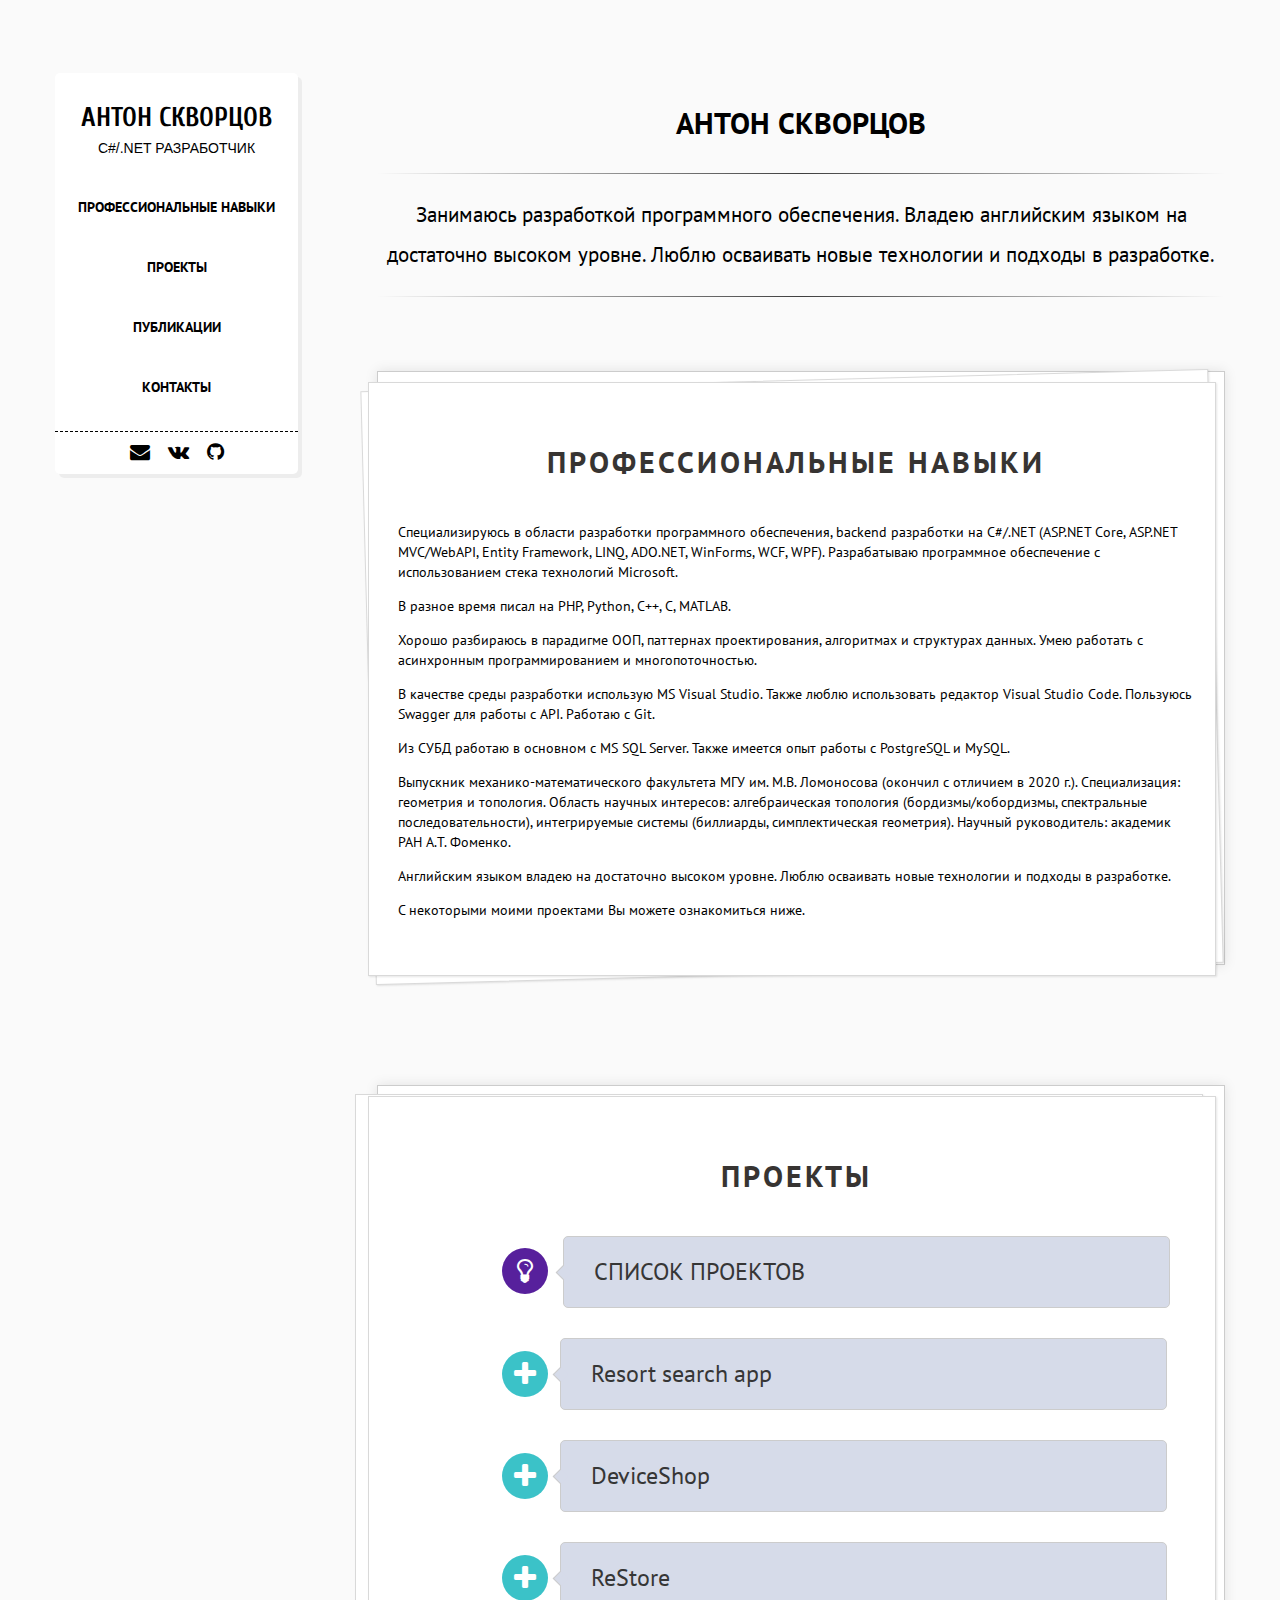
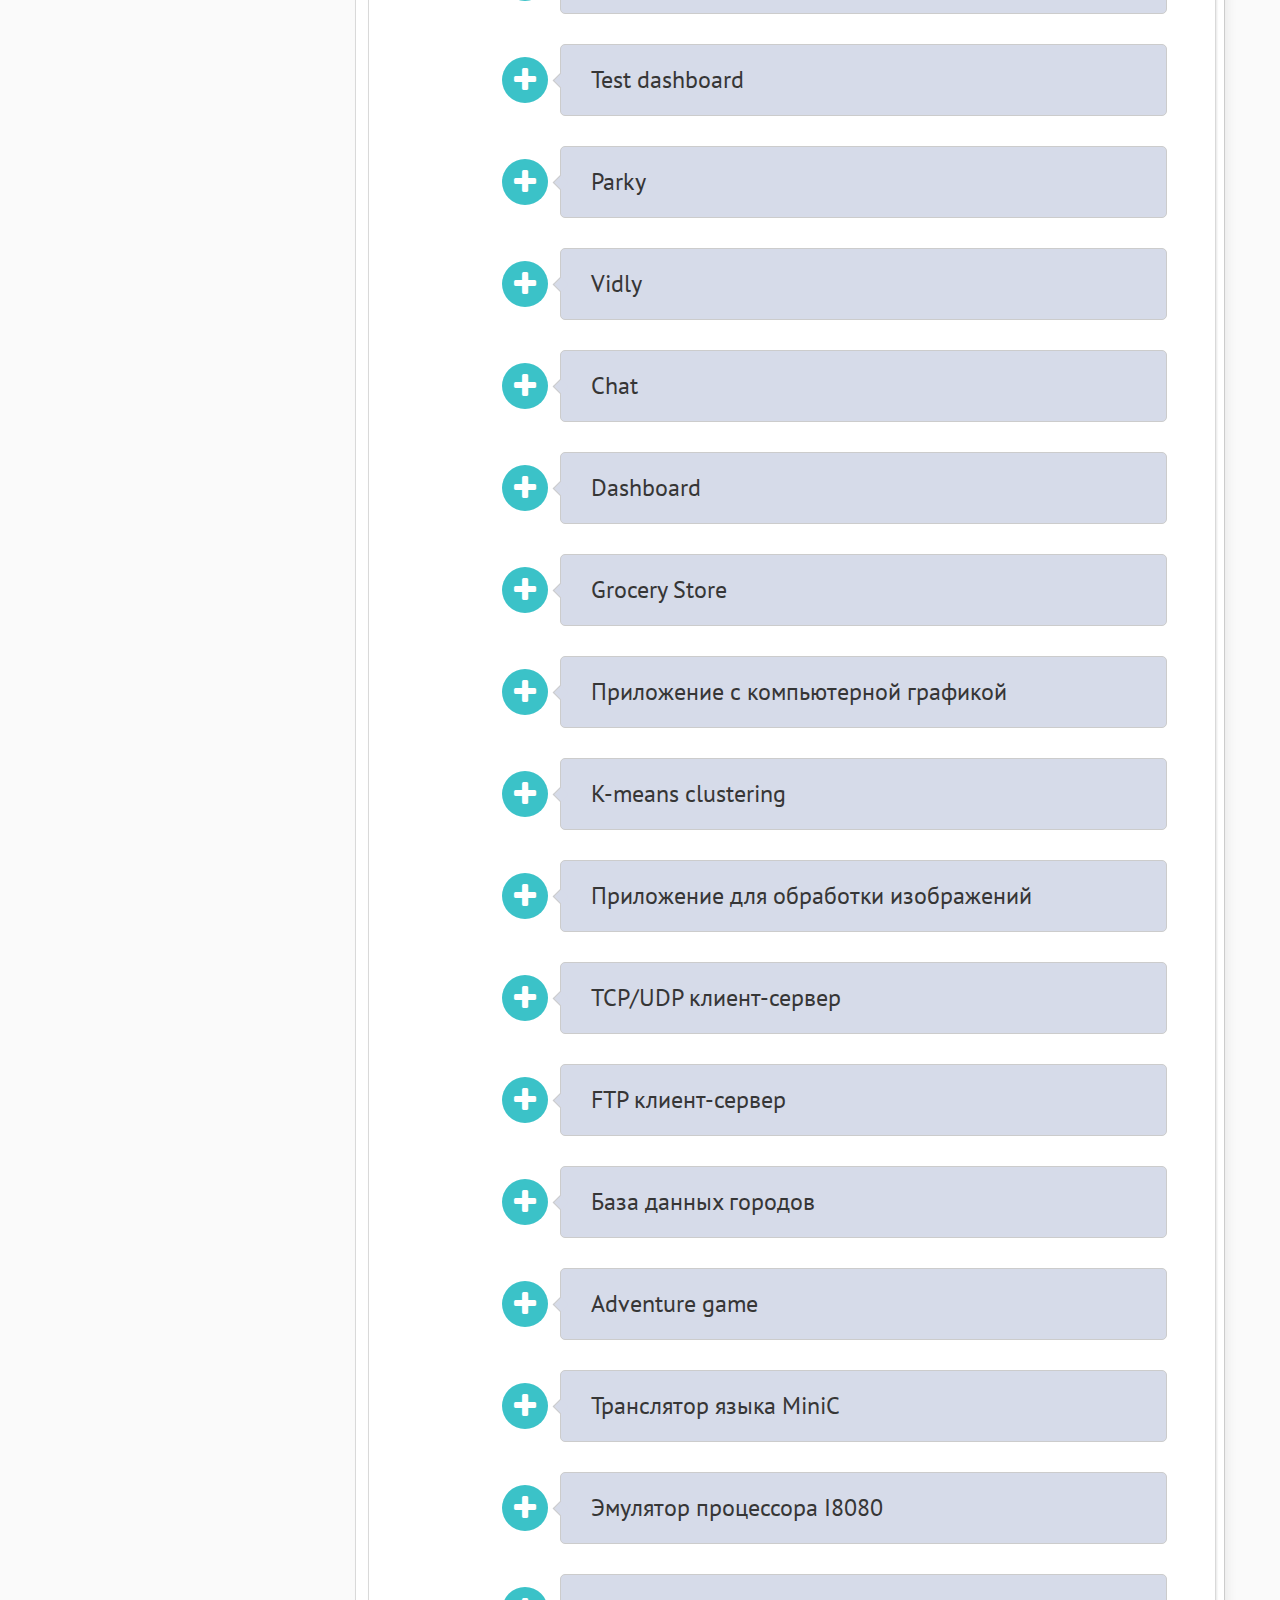
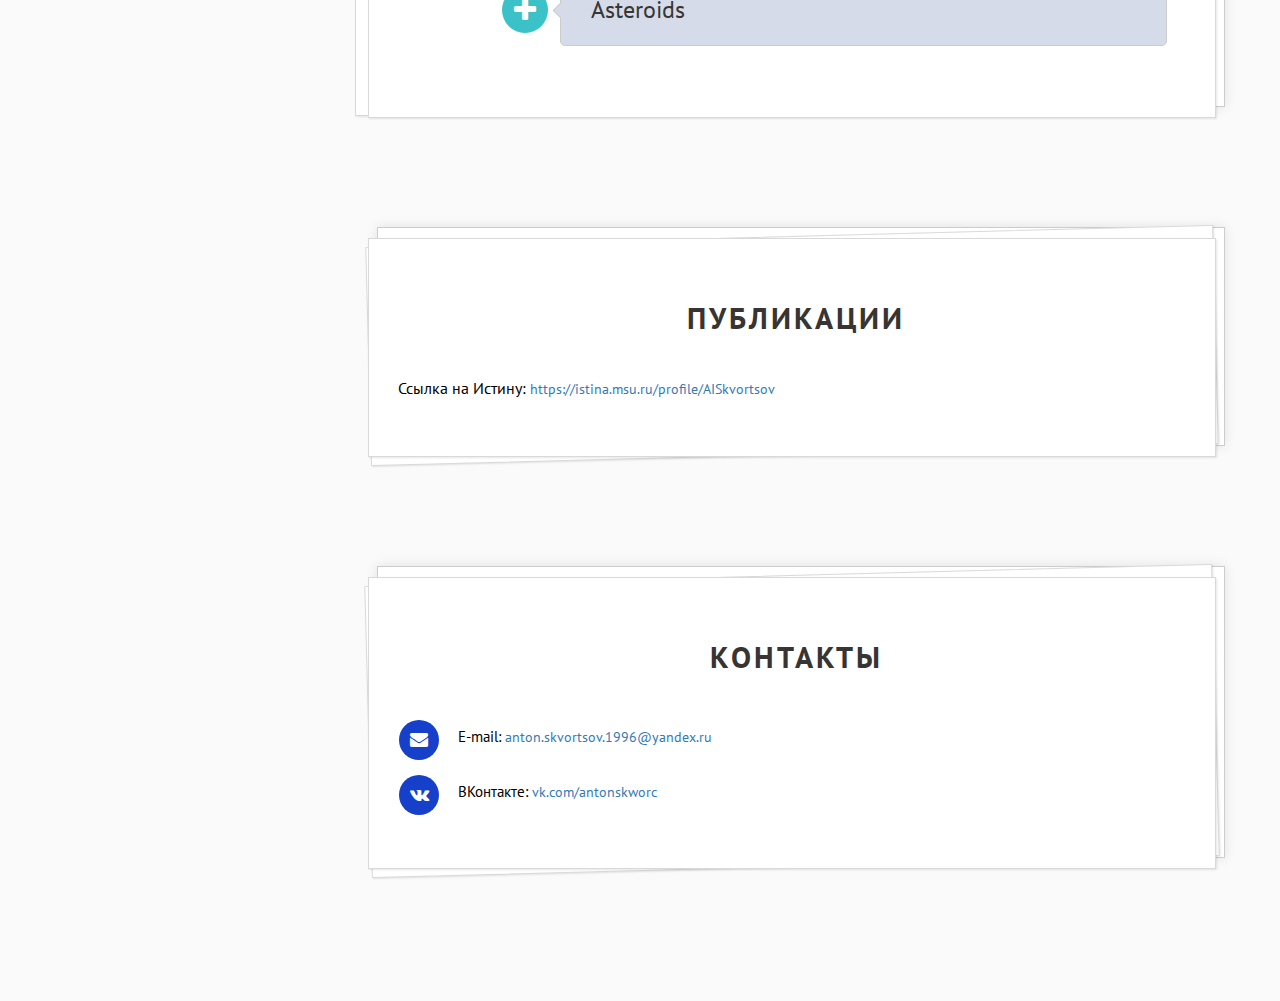
==== commit 7787427d: "Upload changes" ====
--- a/index.html
+++ b/index.html
@@ -5,7 +5,7 @@
     <meta name="viewport" content="width=device-width, initial-scale=1.0">
 	<meta http-equiv="X-UA-Compatible" content="ie=edge">
 	<meta name="description" content="Страница разработчика">
-	<meta name="keywords" content="Антон Скворцов, А.И. Скворцов, Антон Скворцов МГУ, А.И. Скворцов МГУ, C#/.NET разработчик, Anton Skvortsov, A. Skvortsov, C#/.NET Developer, Software Developer, Software Engineer">
+	<meta name="keywords" content="Антон Скворцов, Антон Скворцов МГУ, Anton Skworc, C#/.NET Developer, Software Developer, Software Engineer, Mathematician">
     <title>Антон Скворцов - Страница разработчика</title>
 	<link href='https://fonts.googleapis.com/css?family=Cuprum:700|PT+Sans:400,700&subset=latin,cyrillic' rel='stylesheet' type='text/css'>
 	<link rel="stylesheet" href="https://maxcdn.bootstrapcdn.com/font-awesome/4.4.0/css/font-awesome.min.css">
@@ -30,8 +30,8 @@
 				<div class="sidebar-soc">
 					<ul>
 						<li><a href="mailto:anton.skvortsov.1996@yandex.ru"><i class="fa fa-envelope"></i></a></li>
-						<li><a href="https://vk.com/antonskvortsov10" target="_blank"><i class="fa fa-vk"></i></a></li>
-						<li><a href="https://github.com/antonskvortsov10" target="_blank"><i class="fa fa-github"></i></a></li>
+						<li><a href="https://vk.com/antonskworc" target="_blank"><i class="fa fa-vk"></i></a></li>
+						<li><a href="https://github.com/antonskworc" target="_blank"><i class="fa fa-github"></i></a></li>
 					</ul>
 				</div>
 			</aside>
@@ -438,7 +438,7 @@
 										<p>E-mail: <a href="mailto:anton.skvortsov.1996@yandex.ru">anton.skvortsov.1996@yandex.ru</a></p>
 									</li>
 									<li><i class="fa-li fa fa-vk"></i>
-										<p>ВКонтакте: <a href="https://vk.com/antonskvortsov10" target="_blank">vk.com/antonskvortsov10</a></p>
+										<p>ВКонтакте: <a href="https://vk.com/antonskworc" target="_blank">vk.com/antonskworc</a></p>
 									</li>
 								</ul>
 							</div>
